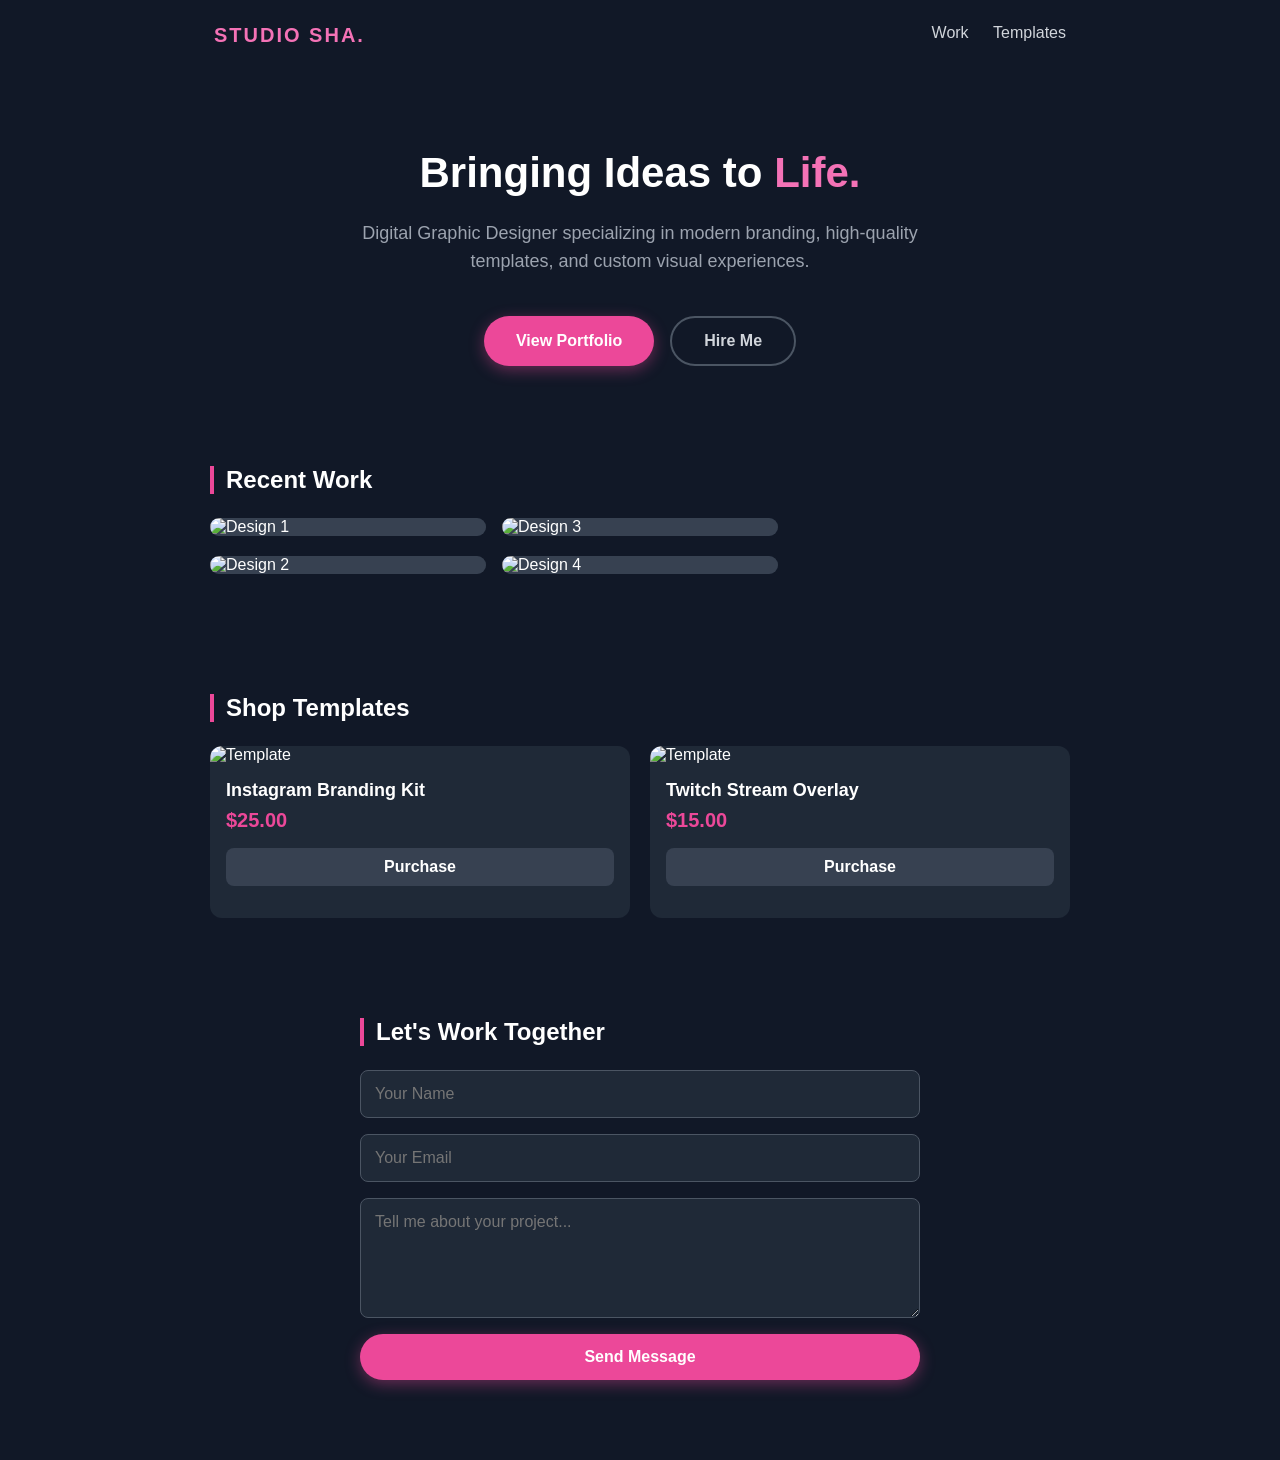
==== index.html @ a2595cbc "Refactor index.html for clarity and functionality Updated title and improved section comments for cl" ====
<!DOCTYPE html>
<html lang="en">
<head>
  <meta charset="UTF-8">
  <meta name="viewport" content="width=device-width, initial-scale=1.0">
  <title>Studio Sha | Portfolio & Templates</title>
  <style>
    /* ========================================== */
    /* BASE SETUP                                 */
    /* ========================================== */
    body {
      margin: 0;
      font-family: 'Segoe UI', Tahoma, Geneva, Verdana, sans-serif;
      background-color: #111827;
      color: white;
      display: flex;
      flex-direction: column;
      align-items: center;
      justify-content: center;
      min-height: 100vh;
    }

    /* ========================================== */
    /* NAVIGATION                                 */
    /* ========================================== */
    nav {
      position: absolute;
      top: 0;
      width: 100%;
      padding: 24px;
      display: flex;
      justify-content: space-between;
      box-sizing: border-box;
      max-width: 900px;
    }
    .logo {
      color: #f472b6;
      font-weight: bold;
      font-size: 20px;
      letter-spacing: 2px;
    }
    .links a {
      color: #d1d5db;
      text-decoration: none;
      margin-left: 20px;
      font-weight: 500;
      transition: color 0.3s ease;
    }
    .links a:hover {
      color: #f472b6;
    }

    /* ========================================== */
    /* HERO SECTION                               */
    /* ========================================== */
    .hero {
      text-align: center;
      max-width: 600px;
      padding: 20px;
      margin-top: 100px; /* Pushed down slightly for the navbar */
    }
    h1 {
      font-size: 42px;
      margin-bottom: 20px;
      line-height: 1.2;
    }
    .highlight {
      color: #f472b6;
    }
    p {
      color: #9ca3af;
      font-size: 18px;
      line-height: 1.6;
      margin-bottom: 40px;
    }

    /* Buttons */
    .buttons {
      display: flex;
      gap: 16px;
      justify-content: center;
      flex-wrap: wrap;
    }
    button {
      padding: 14px 32px;
      border-radius: 50px;
      font-weight: bold;
      cursor: pointer;
      border: none;
      font-size: 16px;
      transition: all 0.3s ease;
    }
    .btn-primary {
      background-color: #ec4899;
      color: white;
      box-shadow: 0 4px 15px rgba(236, 72, 153, 0.4);
    }
    .btn-primary:hover {
      background-color: #db2777;
    }
    .btn-secondary {
      background-color: transparent;
      border: 2px solid #4b5563;
      color: #d1d5db;
    }
    .btn-secondary:hover {
      border-color: #ec4899;
      color: white;
    }

    /* ========================================== */
    /* PORTFOLIO (PINTEREST GRID)                 */
    /* ========================================== */
    .portfolio-section, .shop-section {
      width: 100%;
      max-width: 900px;
      padding: 60px 20px 20px 20px;
      box-sizing: border-box;
    }
    
    .section-title {
      font-size: 24px;
      margin-bottom: 24px;
      border-left: 4px solid #ec4899;
      padding-left: 12px;
    }

    .masonry-grid {
      column-count: 2; /* 2 columns for phones */
      column-gap: 16px;
    }
    @media (min-width: 600px) {
      .masonry-grid { column-count: 3; }
    }

    .grid-item {
      display: inline-block;
      width: 100%;
      margin-bottom: 16px;
      border-radius: 12px;
      background-color: #1f2937;
      overflow: hidden;
      transition: transform 0.3s ease;
    }
    .grid-item:hover { transform: scale(1.03); }
    .grid-item img {
      width: 100%;
      display: block;
      background-color: #374151; 
    }

    /* ========================================== */
    /* SHOP TEMPLATES                             */
    /* ========================================== */
    .shop-grid {
      display: grid;
      grid-template-columns: 1fr; /* 1 column on phones */
      gap: 20px;
    }
    @media (min-width: 600px) {
      .shop-grid { grid-template-columns: repeat(2, 1fr); }
    }

    .shop-card {
      background-color: #1f2937;
      border-radius: 12px;
      overflow: hidden;
      padding-bottom: 16px;
    }
    .shop-card img {
      width: 100%;
      height: 200px;
      object-fit: cover;
    }
    .shop-details { padding: 16px; }
    .shop-title {
      font-weight: bold;
      font-size: 18px;
      margin-bottom: 8px;
    }
    .shop-price {
      color: #ec4899;
      font-weight: bold;
      font-size: 20px;
      margin-bottom: 16px;
    }
    .buy-btn {
      width: 100%;
      background-color: #374151;
      color: white;
      padding: 10px;
      border-radius: 8px;
      border: none;
      font-weight: bold;
      cursor: pointer;
      transition: background-color 0.3s;
    }
    .buy-btn:hover { background-color: #ec4899; }

    /* ========================================== */
    /* CONTACT FORM                               */
    /* ========================================== */
    .contact-section {
      width: 100%;
      max-width: 600px;
      padding: 60px 20px 80px 20px;
      box-sizing: border-box;
    }
    .contact-form {
      display: flex;
      flex-direction: column;
      gap: 16px;
    }
    .contact-form input, 
    .contact-form textarea {
      width: 100%;
      padding: 14px;
      border-radius: 8px;
      border: 1px solid #4b5563;
      background-color: #1f2937;
      color: white;
      font-size: 16px;
      box-sizing: border-box;
      font-family: inherit;
    }
    .contact-form input:focus, 
    .contact-form textarea:focus {
      outline: none;
      border-color: #ec4899;
    }
    .contact-form textarea {
      resize: vertical;
      min-height: 120px;
    }
  </style>
</head>
<body>

  <!-- ========================================== -->
  <!-- 🔵 NAVBAR: Edit Logo & Links Here 🔵       -->
  <!-- ========================================== -->
  <nav>
    <div class="logo">STUDIO SHA.</div>
    <div class="links">
      <a href="#portfolio">Work</a>
      <a href="#templates">Templates</a>
    </div>
  </nav>

  <!-- ========================================== -->
  <!-- 🔵 HERO SECTION: Edit Bio & Buttons Here 🔵-->
  <!-- ========================================== -->
  <div class="hero">
    <h1>Bringing Ideas to <span class="highlight">Life.</span></h1>
    <p>Digital Graphic Designer specializing in modern branding, high-quality templates, and custom visual experiences.</p>
    
    <div class="buttons">
      <!-- Added onclick events to scroll down smoothly -->
      <button class="btn-primary" onclick="document.getElementById('portfolio').scrollIntoView({behavior: 'smooth'})">View Portfolio</button>
      <button class="btn-secondary" onclick="document.getElementById('hire-me').scrollIntoView({behavior: 'smooth'})">Hire Me</button>
    </div>
  </div>

  <!-- ========================================== -->
  <!-- 🔵 PORTFOLIO SECTION: Add/Remove Images 🔵 -->
  <!-- ========================================== -->
  <div class="portfolio-section" id="portfolio">
    <h2 class="section-title">Recent Work</h2>
    <div class="masonry-grid">
      
      <div class="grid-item">
        <img src="https://via.placeholder.com/400x600/ec4899/ffffff?text=Design+1" alt="Design 1">
      </div>
      <div class="grid-item">
        <img src="https://via.placeholder.com/400x400/8b5cf6/ffffff?text=Design+2" alt="Design 2">
      </div>
      <div class="grid-item">
        <img src="https://via.placeholder.com/400x700/3b82f6/ffffff?text=Design+3" alt="Design 3">
      </div>
      <div class="grid-item">
        <img src="https://via.placeholder.com/400x500/10b981/ffffff?text=Design+4" alt="Design 4">
      </div>
      
    </div>
  </div>

  <!-- ========================================== -->
  <!-- 🔵 SHOP SECTION: Edit Prices & Titles Here 🔵-->
  <!-- ========================================== -->
  <div class="shop-section" id="templates">
    <h2 class="section-title">Shop Templates</h2>
    <div class="shop-grid">
      
      <div class="shop-card">
        <img src="https://via.placeholder.com/400x200/4b5563/ffffff?text=Social+Media+Kit" alt="Template">
        <div class="shop-details">
          <div class="shop-title">Instagram Branding Kit</div>
          <div class="shop-price">$25.00</div>
          <button class="buy-btn">Purchase</button>
        </div>
      </div>

      <div class="shop-card">
        <img src="https://via.placeholder.com/400x200/4b5563/ffffff?text=Twitch+Overlay" alt="Template">
        <div class="shop-details">
          <div class="shop-title">Twitch Stream Overlay</div>
          <div class="shop-price">$15.00</div>
          <button class="buy-btn">Purchase</button>
        </div>
      </div>

    </div>
  </div>

  <!-- ========================================== -->
  <!-- 🔵 CONTACT FORM: Web3Forms Setup Here 🔵   -->
  <!-- ========================================== -->
  <div class="contact-section" id="hire-me">
    <h2 class="section-title">Let's Work Together</h2>
    <form class="contact-form" action="https://api.web3forms.com/submit" method="POST">
      
      <!-- Replace YOUR_ACCESS_KEY_HERE with the key from Web3Forms -->
      <input type="hidden" name="access_key" value="YOUR_ACCESS_KEY_HERE">
      
      <input type="text" name="name" placeholder="Your Name" required>
      <input type="email" name="email" placeholder="Your Email" required>
      <textarea name="message" placeholder="Tell me about your project..." required></textarea>
      
      <button type="submit" class="btn-primary">Send Message</button>
    </form>
  </div>

</body>
</html>
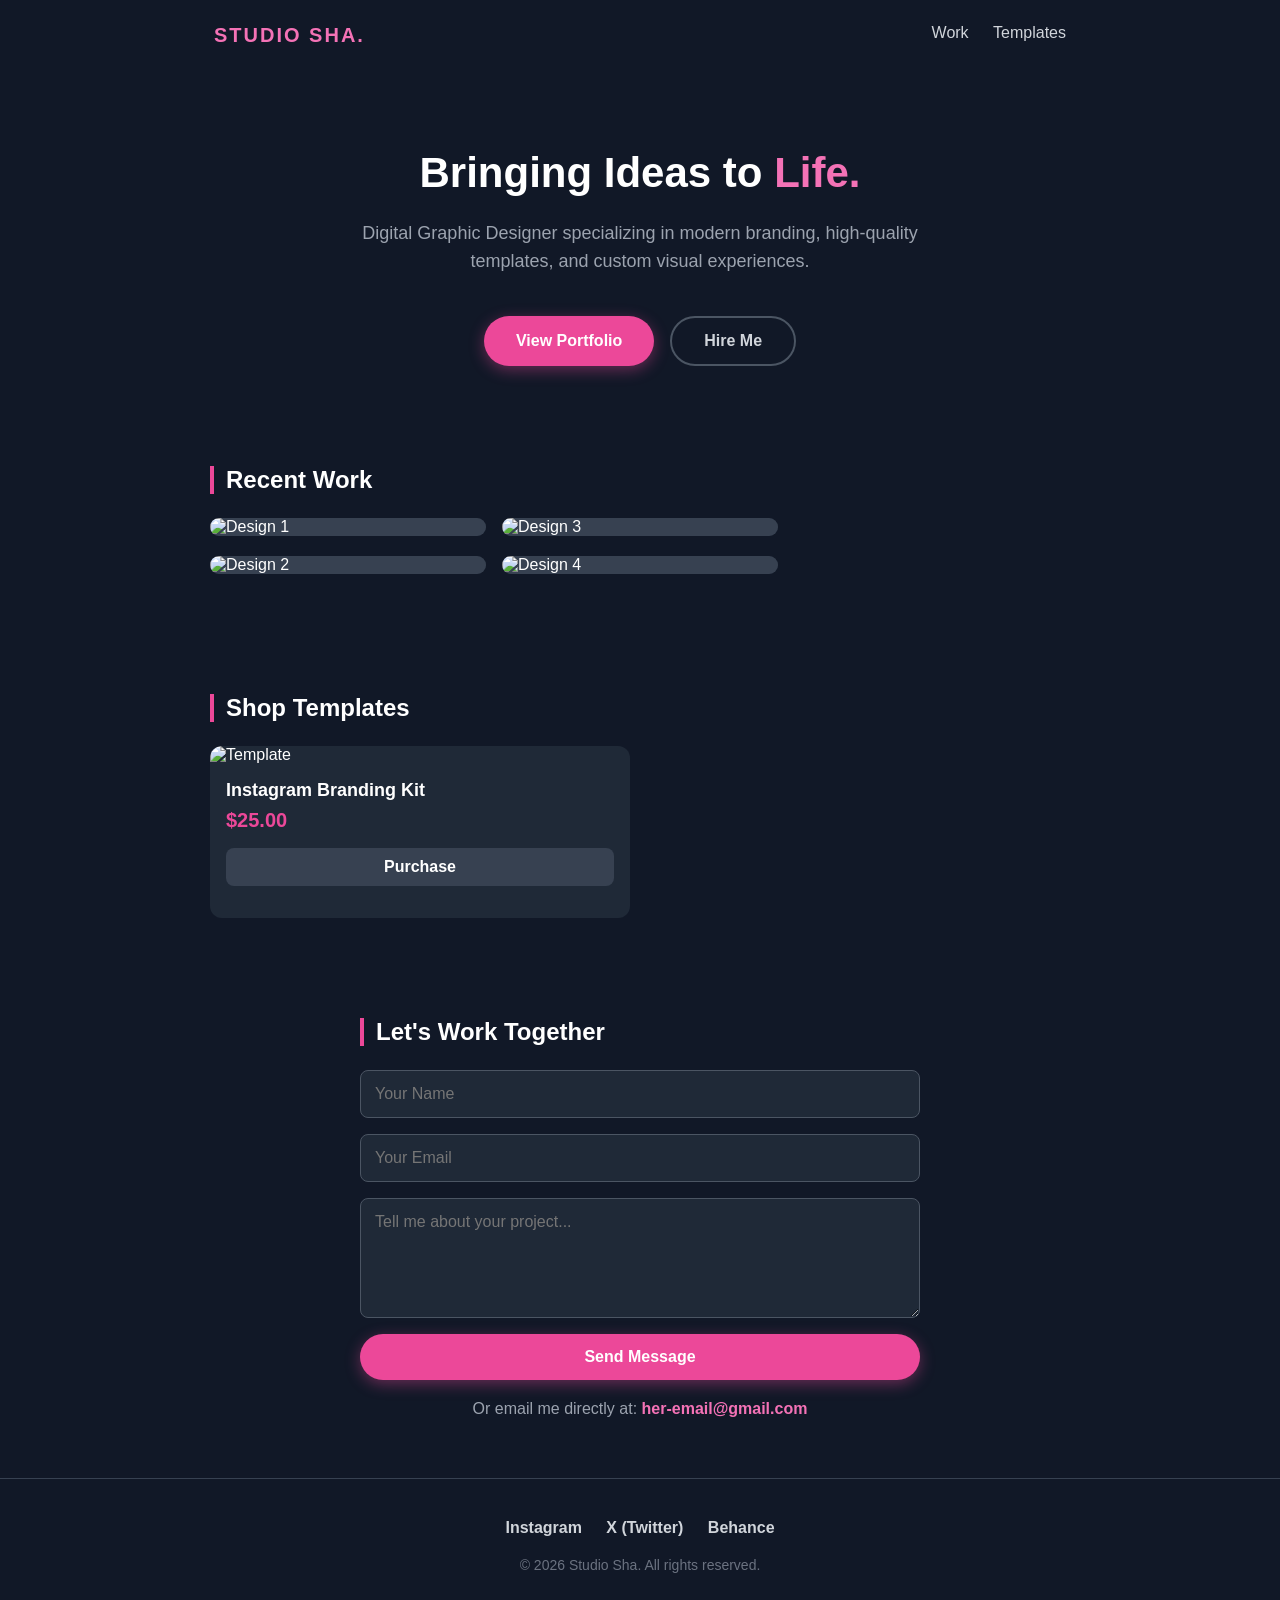
==== commit 87f1826d: "Update index.html" ====
--- a/index.html
+++ b/index.html
@@ -57,7 +57,7 @@
       text-align: center;
       max-width: 600px;
       padding: 20px;
-      margin-top: 100px; /* Pushed down slightly for the navbar */
+      margin-top: 100px; 
     }
     h1 {
       font-size: 42px;
@@ -73,8 +73,6 @@
       line-height: 1.6;
       margin-bottom: 40px;
     }
-
-    /* Buttons */
     .buttons {
       display: flex;
       gap: 16px;
@@ -117,22 +115,19 @@
       padding: 60px 20px 20px 20px;
       box-sizing: border-box;
     }
-    
     .section-title {
       font-size: 24px;
       margin-bottom: 24px;
       border-left: 4px solid #ec4899;
       padding-left: 12px;
     }
-
     .masonry-grid {
-      column-count: 2; /* 2 columns for phones */
+      column-count: 2; 
       column-gap: 16px;
     }
     @media (min-width: 600px) {
       .masonry-grid { column-count: 3; }
     }
-
     .grid-item {
       display: inline-block;
       width: 100%;
@@ -154,13 +149,12 @@
     /* ========================================== */
     .shop-grid {
       display: grid;
-      grid-template-columns: 1fr; /* 1 column on phones */
+      grid-template-columns: 1fr; 
       gap: 20px;
     }
     @media (min-width: 600px) {
       .shop-grid { grid-template-columns: repeat(2, 1fr); }
     }
-
     .shop-card {
       background-color: #1f2937;
       border-radius: 12px;
@@ -198,12 +192,12 @@
     .buy-btn:hover { background-color: #ec4899; }
 
     /* ========================================== */
-    /* CONTACT FORM                               */
+    /* CONTACT FORM & FOOTER                      */
     /* ========================================== */
     .contact-section {
       width: 100%;
       max-width: 600px;
-      padding: 60px 20px 80px 20px;
+      padding: 60px 20px 40px 20px;
       box-sizing: border-box;
     }
     .contact-form {
@@ -232,12 +226,46 @@
       resize: vertical;
       min-height: 120px;
     }
+    
+    .direct-email {
+      text-align: center;
+      margin-top: 20px;
+      color: #9ca3af;
+    }
+    .direct-email a {
+      color: #f472b6;
+      text-decoration: none;
+      font-weight: bold;
+    }
+
+    footer {
+      width: 100%;
+      padding: 40px 20px;
+      text-align: center;
+      border-top: 1px solid #374151;
+      margin-top: 20px;
+    }
+    .social-links a {
+      color: #d1d5db;
+      text-decoration: none;
+      margin: 0 10px;
+      font-weight: bold;
+      transition: color 0.3s;
+    }
+    .social-links a:hover {
+      color: #f472b6;
+    }
+    .copyright {
+      margin-top: 20px;
+      color: #6b7280;
+      font-size: 14px;
+    }
   </style>
 </head>
 <body>
 
   <!-- ========================================== -->
-  <!-- 🔵 NAVBAR: Edit Logo & Links Here 🔵       -->
+  <!-- 🔵 NAVBAR 🔵                               -->
   <!-- ========================================== -->
   <nav>
     <div class="logo">STUDIO SHA.</div>
@@ -248,49 +276,37 @@
   </nav>
 
   <!-- ========================================== -->
-  <!-- 🔵 HERO SECTION: Edit Bio & Buttons Here 🔵-->
+  <!-- 🔵 HERO SECTION 🔵                         -->
   <!-- ========================================== -->
   <div class="hero">
     <h1>Bringing Ideas to <span class="highlight">Life.</span></h1>
     <p>Digital Graphic Designer specializing in modern branding, high-quality templates, and custom visual experiences.</p>
-    
     <div class="buttons">
-      <!-- Added onclick events to scroll down smoothly -->
       <button class="btn-primary" onclick="document.getElementById('portfolio').scrollIntoView({behavior: 'smooth'})">View Portfolio</button>
       <button class="btn-secondary" onclick="document.getElementById('hire-me').scrollIntoView({behavior: 'smooth'})">Hire Me</button>
     </div>
   </div>
 
   <!-- ========================================== -->
-  <!-- 🔵 PORTFOLIO SECTION: Add/Remove Images 🔵 -->
-  <!-- ========================================== -->
+  <!-- 🔵 PORTFOLIO SECTION 🔵                    -->
+  <!-- ========================================== -->
+  <!-- To use real images: Upload 'image1.jpg' to GitHub, then change src below to 'image1.jpg' -->
   <div class="portfolio-section" id="portfolio">
     <h2 class="section-title">Recent Work</h2>
     <div class="masonry-grid">
-      
-      <div class="grid-item">
-        <img src="https://via.placeholder.com/400x600/ec4899/ffffff?text=Design+1" alt="Design 1">
-      </div>
-      <div class="grid-item">
-        <img src="https://via.placeholder.com/400x400/8b5cf6/ffffff?text=Design+2" alt="Design 2">
-      </div>
-      <div class="grid-item">
-        <img src="https://via.placeholder.com/400x700/3b82f6/ffffff?text=Design+3" alt="Design 3">
-      </div>
-      <div class="grid-item">
-        <img src="https://via.placeholder.com/400x500/10b981/ffffff?text=Design+4" alt="Design 4">
-      </div>
-      
+      <div class="grid-item"><img src="https://via.placeholder.com/400x600/ec4899/ffffff?text=Design+1" alt="Design 1"></div>
+      <div class="grid-item"><img src="https://via.placeholder.com/400x400/8b5cf6/ffffff?text=Design+2" alt="Design 2"></div>
+      <div class="grid-item"><img src="https://via.placeholder.com/400x700/3b82f6/ffffff?text=Design+3" alt="Design 3"></div>
+      <div class="grid-item"><img src="https://via.placeholder.com/400x500/10b981/ffffff?text=Design+4" alt="Design 4"></div>
     </div>
   </div>
 
   <!-- ========================================== -->
-  <!-- 🔵 SHOP SECTION: Edit Prices & Titles Here 🔵-->
+  <!-- 🔵 SHOP SECTION 🔵                         -->
   <!-- ========================================== -->
   <div class="shop-section" id="templates">
     <h2 class="section-title">Shop Templates</h2>
     <div class="shop-grid">
-      
       <div class="shop-card">
         <img src="https://via.placeholder.com/400x200/4b5563/ffffff?text=Social+Media+Kit" alt="Template">
         <div class="shop-details">
@@ -299,36 +315,49 @@
           <button class="buy-btn">Purchase</button>
         </div>
       </div>
-
-      <div class="shop-card">
-        <img src="https://via.placeholder.com/400x200/4b5563/ffffff?text=Twitch+Overlay" alt="Template">
-        <div class="shop-details">
-          <div class="shop-title">Twitch Stream Overlay</div>
-          <div class="shop-price">$15.00</div>
-          <button class="buy-btn">Purchase</button>
-        </div>
-      </div>
-
     </div>
   </div>
 
   <!-- ========================================== -->
-  <!-- 🔵 CONTACT FORM: Web3Forms Setup Here 🔵   -->
+  <!-- 🔵 CONTACT FORM 🔵                         -->
   <!-- ========================================== -->
   <div class="contact-section" id="hire-me">
     <h2 class="section-title">Let's Work Together</h2>
     <form class="contact-form" action="https://api.web3forms.com/submit" method="POST">
       
-      <!-- Replace YOUR_ACCESS_KEY_HERE with the key from Web3Forms -->
+      <!-- LATER: Paste your Web3Forms key inside the quotes for value="" -->
       <input type="hidden" name="access_key" value="YOUR_ACCESS_KEY_HERE">
       
       <input type="text" name="name" placeholder="Your Name" required>
       <input type="email" name="email" placeholder="Your Email" required>
       <textarea name="message" placeholder="Tell me about your project..." required></textarea>
-      
       <button type="submit" class="btn-primary">Send Message</button>
     </form>
+
+    <!-- LATER: Paste her actual email address where it says her-email@gmail.com -->
+    <div class="direct-email">
+      Or email me directly at: <a href="mailto:her-email@gmail.com">her-email@gmail.com</a>
+    </div>
   </div>
+
+  <!-- ========================================== -->
+  <!-- 🔵 FOOTER (SOCIAL LINKS) 🔵                -->
+  <!-- ========================================== -->
+  <footer>
+    <div class="social-links">
+      <!-- LATER: Paste the Instagram link inside the href="" quotes -->
+      <a href="PUT_INSTAGRAM_LINK_HERE" target="_blank">Instagram</a>
+      
+      <!-- LATER: Paste the X/Twitter link inside the href="" quotes -->
+      <a href="PUT_X_LINK_HERE" target="_blank">X (Twitter)</a>
+      
+      <!-- LATER: Paste the Behance link inside the href="" quotes -->
+      <a href="PUT_BEHANCE_LINK_HERE" target="_blank">Behance</a>
+    </div>
+    <div class="copyright">
+      &copy; 2026 Studio Sha. All rights reserved.
+    </div>
+  </footer>
 
 </body>
 </html>
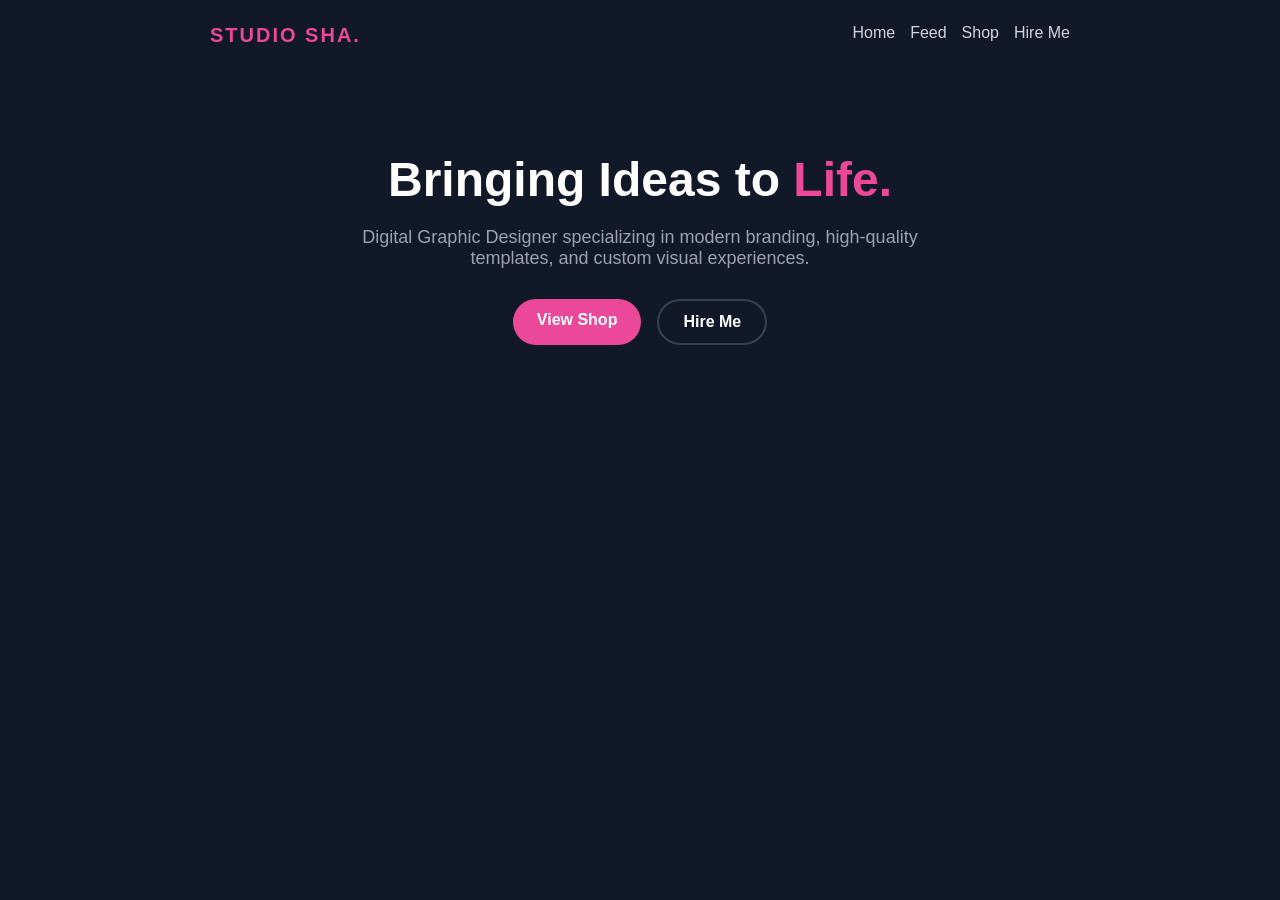
==== commit f3950593: "Refactor index.html for navigation and hero section Updated title and added smart navigation script." ====
--- a/index.html
+++ b/index.html
@@ -3,361 +3,75 @@
 <head>
   <meta charset="UTF-8">
   <meta name="viewport" content="width=device-width, initial-scale=1.0">
-  <title>Studio Sha | Portfolio & Templates</title>
+  <title>Studio Sha | Home</title>
+  <!-- Link to our global styling engine -->
+  <link rel="stylesheet" href="style.css">
   <style>
-    /* ========================================== */
-    /* BASE SETUP                                 */
-    /* ========================================== */
-    body {
-      margin: 0;
-      font-family: 'Segoe UI', Tahoma, Geneva, Verdana, sans-serif;
-      background-color: #111827;
-      color: white;
-      display: flex;
-      flex-direction: column;
-      align-items: center;
-      justify-content: center;
-      min-height: 100vh;
-    }
-
-    /* ========================================== */
-    /* NAVIGATION                                 */
-    /* ========================================== */
-    nav {
-      position: absolute;
-      top: 0;
-      width: 100%;
-      padding: 24px;
-      display: flex;
-      justify-content: space-between;
-      box-sizing: border-box;
-      max-width: 900px;
-    }
-    .logo {
-      color: #f472b6;
-      font-weight: bold;
-      font-size: 20px;
-      letter-spacing: 2px;
-    }
-    .links a {
-      color: #d1d5db;
-      text-decoration: none;
-      margin-left: 20px;
-      font-weight: 500;
-      transition: color 0.3s ease;
-    }
-    .links a:hover {
-      color: #f472b6;
-    }
-
-    /* ========================================== */
-    /* HERO SECTION                               */
-    /* ========================================== */
+    /* Hero-specific styles that don't belong in global */
     .hero {
       text-align: center;
-      max-width: 600px;
-      padding: 20px;
-      margin-top: 100px; 
+      margin-top: 60px;
+      margin-bottom: 60px;
     }
-    h1 {
-      font-size: 42px;
-      margin-bottom: 20px;
+    .hero h1 {
+      font-size: 48px;
+      margin-bottom: 16px;
       line-height: 1.2;
     }
     .highlight {
-      color: #f472b6;
+      color: var(--primary-color);
     }
-    p {
-      color: #9ca3af;
+    .hero p {
+      color: var(--text-muted);
       font-size: 18px;
-      line-height: 1.6;
-      margin-bottom: 40px;
+      margin-bottom: 30px;
+      max-width: 600px;
+      margin-left: auto;
+      margin-right: auto;
     }
-    .buttons {
+    .hero-actions {
       display: flex;
       gap: 16px;
       justify-content: center;
-      flex-wrap: wrap;
     }
-    button {
-      padding: 14px 32px;
+    .btn-outline {
+      background-color: transparent;
+      border: 2px solid var(--border-color);
+      color: var(--text-main);
+      padding: 12px 24px;
       border-radius: 50px;
       font-weight: bold;
-      cursor: pointer;
-      border: none;
-      font-size: 16px;
-      transition: all 0.3s ease;
+      text-decoration: none;
+      transition: 0.3s;
     }
-    .btn-primary {
-      background-color: #ec4899;
-      color: white;
-      box-shadow: 0 4px 15px rgba(236, 72, 153, 0.4);
-    }
-    .btn-primary:hover {
-      background-color: #db2777;
-    }
-    .btn-secondary {
-      background-color: transparent;
-      border: 2px solid #4b5563;
-      color: #d1d5db;
-    }
-    .btn-secondary:hover {
-      border-color: #ec4899;
-      color: white;
-    }
-
-    /* ========================================== */
-    /* PORTFOLIO (PINTEREST GRID)                 */
-    /* ========================================== */
-    .portfolio-section, .shop-section {
-      width: 100%;
-      max-width: 900px;
-      padding: 60px 20px 20px 20px;
-      box-sizing: border-box;
-    }
-    .section-title {
-      font-size: 24px;
-      margin-bottom: 24px;
-      border-left: 4px solid #ec4899;
-      padding-left: 12px;
-    }
-    .masonry-grid {
-      column-count: 2; 
-      column-gap: 16px;
-    }
-    @media (min-width: 600px) {
-      .masonry-grid { column-count: 3; }
-    }
-    .grid-item {
-      display: inline-block;
-      width: 100%;
-      margin-bottom: 16px;
-      border-radius: 12px;
-      background-color: #1f2937;
-      overflow: hidden;
-      transition: transform 0.3s ease;
-    }
-    .grid-item:hover { transform: scale(1.03); }
-    .grid-item img {
-      width: 100%;
-      display: block;
-      background-color: #374151; 
-    }
-
-    /* ========================================== */
-    /* SHOP TEMPLATES                             */
-    /* ========================================== */
-    .shop-grid {
-      display: grid;
-      grid-template-columns: 1fr; 
-      gap: 20px;
-    }
-    @media (min-width: 600px) {
-      .shop-grid { grid-template-columns: repeat(2, 1fr); }
-    }
-    .shop-card {
-      background-color: #1f2937;
-      border-radius: 12px;
-      overflow: hidden;
-      padding-bottom: 16px;
-    }
-    .shop-card img {
-      width: 100%;
-      height: 200px;
-      object-fit: cover;
-    }
-    .shop-details { padding: 16px; }
-    .shop-title {
-      font-weight: bold;
-      font-size: 18px;
-      margin-bottom: 8px;
-    }
-    .shop-price {
-      color: #ec4899;
-      font-weight: bold;
-      font-size: 20px;
-      margin-bottom: 16px;
-    }
-    .buy-btn {
-      width: 100%;
-      background-color: #374151;
-      color: white;
-      padding: 10px;
-      border-radius: 8px;
-      border: none;
-      font-weight: bold;
-      cursor: pointer;
-      transition: background-color 0.3s;
-    }
-    .buy-btn:hover { background-color: #ec4899; }
-
-    /* ========================================== */
-    /* CONTACT FORM & FOOTER                      */
-    /* ========================================== */
-    .contact-section {
-      width: 100%;
-      max-width: 600px;
-      padding: 60px 20px 40px 20px;
-      box-sizing: border-box;
-    }
-    .contact-form {
-      display: flex;
-      flex-direction: column;
-      gap: 16px;
-    }
-    .contact-form input, 
-    .contact-form textarea {
-      width: 100%;
-      padding: 14px;
-      border-radius: 8px;
-      border: 1px solid #4b5563;
-      background-color: #1f2937;
-      color: white;
-      font-size: 16px;
-      box-sizing: border-box;
-      font-family: inherit;
-    }
-    .contact-form input:focus, 
-    .contact-form textarea:focus {
-      outline: none;
-      border-color: #ec4899;
-    }
-    .contact-form textarea {
-      resize: vertical;
-      min-height: 120px;
-    }
-    
-    .direct-email {
-      text-align: center;
-      margin-top: 20px;
-      color: #9ca3af;
-    }
-    .direct-email a {
-      color: #f472b6;
-      text-decoration: none;
-      font-weight: bold;
-    }
-
-    footer {
-      width: 100%;
-      padding: 40px 20px;
-      text-align: center;
-      border-top: 1px solid #374151;
-      margin-top: 20px;
-    }
-    .social-links a {
-      color: #d1d5db;
-      text-decoration: none;
-      margin: 0 10px;
-      font-weight: bold;
-      transition: color 0.3s;
-    }
-    .social-links a:hover {
-      color: #f472b6;
-    }
-    .copyright {
-      margin-top: 20px;
-      color: #6b7280;
-      font-size: 14px;
+    .btn-outline:hover {
+      border-color: var(--primary-color);
+      color: var(--text-main);
     }
   </style>
 </head>
 <body>
 
-  <!-- ========================================== -->
-  <!-- 🔵 NAVBAR 🔵                               -->
-  <!-- ========================================== -->
-  <nav>
-    <div class="logo">STUDIO SHA.</div>
-    <div class="links">
-      <a href="#portfolio">Work</a>
-      <a href="#templates">Templates</a>
+  <!-- The Smart Nav engine will inject the menu right here -->
+  <div id="nav-container" style="width: 100%;"></div>
+
+  <div class="container">
+    
+    <!-- Hero Section -->
+    <div class="hero">
+      <h1>Bringing Ideas to <span class="highlight">Life.</span></h1>
+      <p>Digital Graphic Designer specializing in modern branding, high-quality templates, and custom visual experiences.</p>
+      
+      <div class="hero-actions">
+        <!-- These buttons now route to the other pages -->
+        <a href="shop.html" class="btn-primary" style="text-decoration: none;">View Shop</a>
+        <a href="hire.html" class="btn-outline">Hire Me</a>
+      </div>
     </div>
-  </nav>
 
-  <!-- ========================================== -->
-  <!-- 🔵 HERO SECTION 🔵                         -->
-  <!-- ========================================== -->
-  <div class="hero">
-    <h1>Bringing Ideas to <span class="highlight">Life.</span></h1>
-    <p>Digital Graphic Designer specializing in modern branding, high-quality templates, and custom visual experiences.</p>
-    <div class="buttons">
-      <button class="btn-primary" onclick="document.getElementById('portfolio').scrollIntoView({behavior: 'smooth'})">View Portfolio</button>
-      <button class="btn-secondary" onclick="document.getElementById('hire-me').scrollIntoView({behavior: 'smooth'})">Hire Me</button>
-    </div>
   </div>
 
-  <!-- ========================================== -->
-  <!-- 🔵 PORTFOLIO SECTION 🔵                    -->
-  <!-- ========================================== -->
-  <!-- To use real images: Upload 'image1.jpg' to GitHub, then change src below to 'image1.jpg' -->
-  <div class="portfolio-section" id="portfolio">
-    <h2 class="section-title">Recent Work</h2>
-    <div class="masonry-grid">
-      <div class="grid-item"><img src="https://via.placeholder.com/400x600/ec4899/ffffff?text=Design+1" alt="Design 1"></div>
-      <div class="grid-item"><img src="https://via.placeholder.com/400x400/8b5cf6/ffffff?text=Design+2" alt="Design 2"></div>
-      <div class="grid-item"><img src="https://via.placeholder.com/400x700/3b82f6/ffffff?text=Design+3" alt="Design 3"></div>
-      <div class="grid-item"><img src="https://via.placeholder.com/400x500/10b981/ffffff?text=Design+4" alt="Design 4"></div>
-    </div>
-  </div>
-
-  <!-- ========================================== -->
-  <!-- 🔵 SHOP SECTION 🔵                         -->
-  <!-- ========================================== -->
-  <div class="shop-section" id="templates">
-    <h2 class="section-title">Shop Templates</h2>
-    <div class="shop-grid">
-      <div class="shop-card">
-        <img src="https://via.placeholder.com/400x200/4b5563/ffffff?text=Social+Media+Kit" alt="Template">
-        <div class="shop-details">
-          <div class="shop-title">Instagram Branding Kit</div>
-          <div class="shop-price">$25.00</div>
-          <button class="buy-btn">Purchase</button>
-        </div>
-      </div>
-    </div>
-  </div>
-
-  <!-- ========================================== -->
-  <!-- 🔵 CONTACT FORM 🔵                         -->
-  <!-- ========================================== -->
-  <div class="contact-section" id="hire-me">
-    <h2 class="section-title">Let's Work Together</h2>
-    <form class="contact-form" action="https://api.web3forms.com/submit" method="POST">
-      
-      <!-- LATER: Paste your Web3Forms key inside the quotes for value="" -->
-      <input type="hidden" name="access_key" value="YOUR_ACCESS_KEY_HERE">
-      
-      <input type="text" name="name" placeholder="Your Name" required>
-      <input type="email" name="email" placeholder="Your Email" required>
-      <textarea name="message" placeholder="Tell me about your project..." required></textarea>
-      <button type="submit" class="btn-primary">Send Message</button>
-    </form>
-
-    <!-- LATER: Paste her actual email address where it says her-email@gmail.com -->
-    <div class="direct-email">
-      Or email me directly at: <a href="mailto:her-email@gmail.com">her-email@gmail.com</a>
-    </div>
-  </div>
-
-  <!-- ========================================== -->
-  <!-- 🔵 FOOTER (SOCIAL LINKS) 🔵                -->
-  <!-- ========================================== -->
-  <footer>
-    <div class="social-links">
-      <!-- LATER: Paste the Instagram link inside the href="" quotes -->
-      <a href="PUT_INSTAGRAM_LINK_HERE" target="_blank">Instagram</a>
-      
-      <!-- LATER: Paste the X/Twitter link inside the href="" quotes -->
-      <a href="PUT_X_LINK_HERE" target="_blank">X (Twitter)</a>
-      
-      <!-- LATER: Paste the Behance link inside the href="" quotes -->
-      <a href="PUT_BEHANCE_LINK_HERE" target="_blank">Behance</a>
-    </div>
-    <div class="copyright">
-      &copy; 2026 Studio Sha. All rights reserved.
-    </div>
-  </footer>
-
+  <!-- Link to our smart navigation script -->
+  <script src="nav.js"></script>
 </body>
 </html>
--- a/style.css
+++ b/style.css
@@ -0,0 +1,56 @@
+/* ========================================== */
+/* SMART GLOBALS                              */
+/* ========================================== */
+:root {
+  --bg-color: #111827;
+  --text-main: #ffffff;
+  --text-muted: #9ca3af;
+  --primary-color: #ec4899;      /* Sha's Pink */
+  --primary-hover: #db2777;
+  --card-bg: #1f2937;
+  --border-color: #374151;
+}
+
+body {
+  margin: 0;
+  font-family: 'Segoe UI', Tahoma, Geneva, Verdana, sans-serif;
+  background-color: var(--bg-color);
+  color: var(--text-main);
+  display: flex;
+  flex-direction: column;
+  align-items: center;
+  min-height: 100vh;
+}
+
+/* Global Container */
+.container {
+  width: 100%;
+  max-width: 900px;
+  padding: 20px;
+  box-sizing: border-box;
+}
+
+/* Shared Titles */
+.page-title {
+  font-size: 32px;
+  font-weight: bold;
+  margin-top: 40px;
+  margin-bottom: 20px;
+  border-left: 4px solid var(--primary-color);
+  padding-left: 12px;
+}
+
+/* Shared Buttons */
+.btn-primary {
+  background-color: var(--primary-color);
+  color: white;
+  padding: 12px 24px;
+  border-radius: 50px;
+  font-weight: bold;
+  border: none;
+  cursor: pointer;
+  transition: 0.3s;
+}
+.btn-primary:hover {
+  background-color: var(--primary-hover);
+}
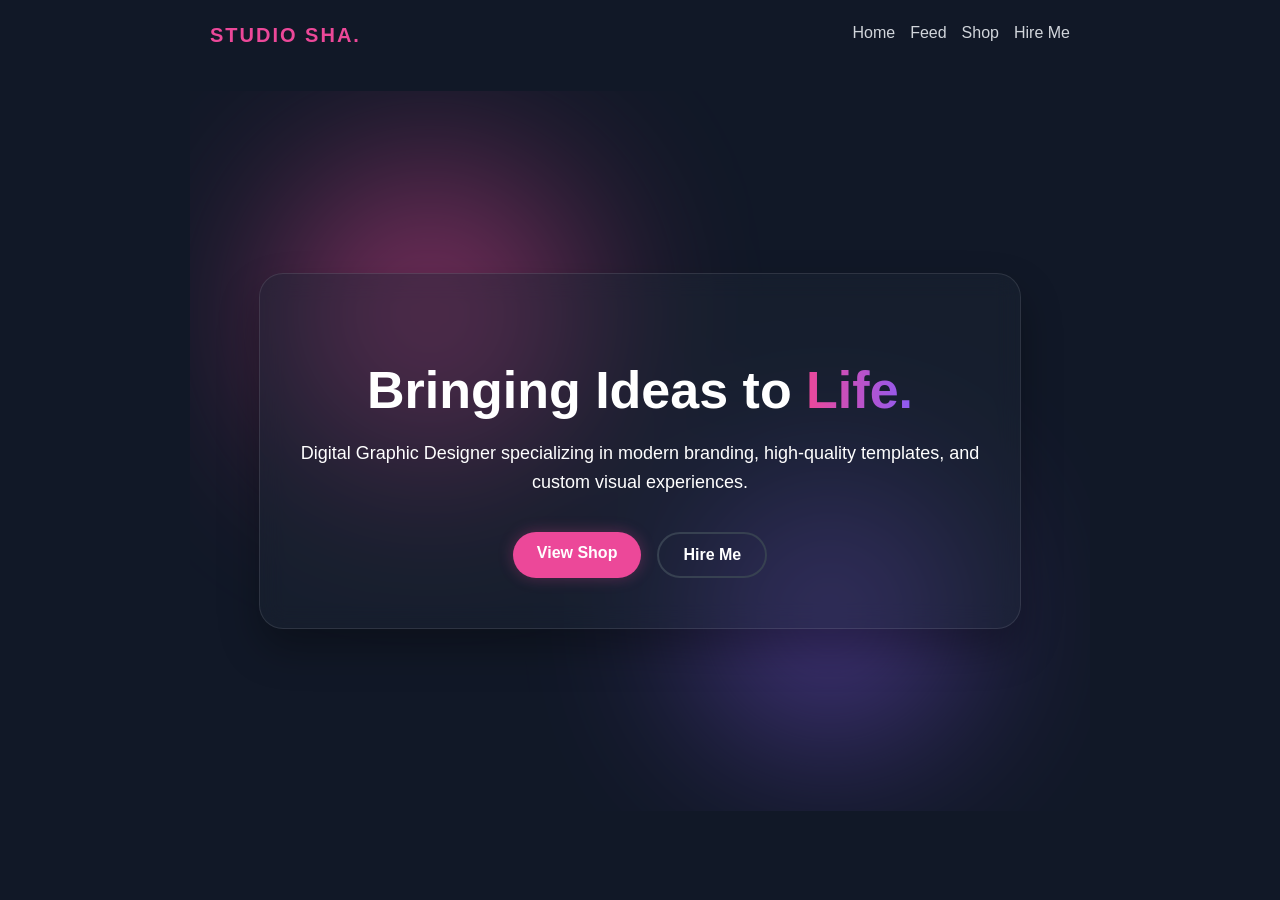
==== commit b84b9932: "Enhance hero section with animations and styles" ====
--- a/index.html
+++ b/index.html
@@ -4,36 +4,128 @@
   <meta charset="UTF-8">
   <meta name="viewport" content="width=device-width, initial-scale=1.0">
   <title>Studio Sha | Home</title>
-  <!-- Link to our global styling engine -->
   <link rel="stylesheet" href="style.css">
   <style>
-    /* Hero-specific styles that don't belong in global */
+    /* ========================================== */
+    /* ANIMATIONS                                 */
+    /* ========================================== */
+    @keyframes fadeInUp {
+      from { opacity: 0; transform: translateY(30px); }
+      to { opacity: 1; transform: translateY(0); }
+    }
+    @keyframes gradientShift {
+      0% { background-position: 0% 50%; }
+      50% { background-position: 100% 50%; }
+      100% { background-position: 0% 50%; }
+    }
+    @keyframes float {
+      0% { transform: translateY(0px) scale(1); }
+      33% { transform: translateY(-30px) scale(1.05); }
+      66% { transform: translateY(20px) scale(0.95); }
+      100% { transform: translateY(0px) scale(1); }
+    }
+
+    /* ========================================== */
+    /* HERO LAYOUT & BACKGROUND                   */
+    /* ========================================== */
+    .hero-wrapper {
+      position: relative;
+      width: 100%;
+      min-height: 80vh;
+      display: flex;
+      align-items: center;
+      justify-content: center;
+      overflow: hidden; /* Keeps the glowing blobs inside */
+      margin-top: 20px;
+    }
+
+    /* Floating Ambient Blobs */
+    .blob {
+      position: absolute;
+      filter: blur(90px);
+      z-index: -1;
+      opacity: 0.5;
+      animation: float 12s infinite ease-in-out;
+    }
+    .blob-1 {
+      width: 300px;
+      height: 300px;
+      background: var(--primary-color);
+      top: 10%;
+      left: 10%;
+      border-radius: 50%;
+    }
+    .blob-2 {
+      width: 250px;
+      height: 250px;
+      background: #8b5cf6; /* Accent Purple */
+      bottom: 10%;
+      right: 15%;
+      border-radius: 50%;
+      animation-delay: -6s; /* Makes them float out of sync */
+    }
+
+    /* ========================================== */
+    /* GLASSMORPHISM CARD                         */
+    /* ========================================== */
     .hero {
       text-align: center;
-      margin-top: 60px;
-      margin-bottom: 60px;
+      max-width: 700px;
+      padding: 50px 30px;
+      z-index: 1;
+      
+      /* Frosted Glass Effect */
+      background: rgba(31, 41, 55, 0.4);
+      backdrop-filter: blur(12px);
+      -webkit-backdrop-filter: blur(12px);
+      border: 1px solid rgba(255, 255, 255, 0.1);
+      border-radius: 24px;
+      box-shadow: 0 20px 40px rgba(0,0,0,0.3);
+      
+      /* Initial state before animation */
+      opacity: 0;
+      animation: fadeInUp 0.8s ease-out forwards;
     }
+
     .hero h1 {
-      font-size: 48px;
+      font-size: 52px;
       margin-bottom: 16px;
       line-height: 1.2;
+      opacity: 0;
+      animation: fadeInUp 0.8s ease-out 0.2s forwards;
     }
-    .highlight {
-      color: var(--primary-color);
+
+    /* Shifting Text Gradient */
+    .highlight-animated {
+      background: linear-gradient(270deg, var(--primary-color), #8b5cf6, var(--primary-color));
+      background-size: 200% 200%;
+      -webkit-background-clip: text;
+      -webkit-text-fill-color: transparent;
+      animation: gradientShift 4s ease infinite;
+      font-weight: 800;
     }
+
     .hero p {
-      color: var(--text-muted);
+      color: var(--text-main);
       font-size: 18px;
-      margin-bottom: 30px;
-      max-width: 600px;
-      margin-left: auto;
-      margin-right: auto;
+      margin-bottom: 35px;
+      line-height: 1.6;
+      opacity: 0;
+      animation: fadeInUp 0.8s ease-out 0.4s forwards;
     }
+
+    /* ========================================== */
+    /* ENHANCED BUTTONS                           */
+    /* ========================================== */
     .hero-actions {
       display: flex;
       gap: 16px;
       justify-content: center;
+      flex-wrap: wrap;
+      opacity: 0;
+      animation: fadeInUp 0.8s ease-out 0.6s forwards;
     }
+    
     .btn-outline {
       background-color: transparent;
       border: 2px solid var(--border-color);
@@ -42,36 +134,49 @@
       border-radius: 50px;
       font-weight: bold;
       text-decoration: none;
-      transition: 0.3s;
+      transition: all 0.3s ease;
+    }
+
+    /* Hover Lift Effects */
+    .btn-primary {
+      box-shadow: 0 0 15px rgba(236, 72, 153, 0.3);
+      text-decoration: none;
+    }
+    .btn-primary:hover {
+      transform: translateY(-3px);
+      box-shadow: 0 5px 25px rgba(236, 72, 153, 0.6);
     }
     .btn-outline:hover {
+      transform: translateY(-3px);
       border-color: var(--primary-color);
-      color: var(--text-main);
+      background-color: rgba(255, 255, 255, 0.05);
     }
   </style>
 </head>
 <body>
 
-  <!-- The Smart Nav engine will inject the menu right here -->
-  <div id="nav-container" style="width: 100%;"></div>
+  <!-- Smart Nav Injection -->
+  <div id="nav-container" style="width: 100%; position: relative; z-index: 10;"></div>
 
-  <div class="container">
+  <div class="container hero-wrapper">
     
-    <!-- Hero Section -->
+    <!-- Animated Ambient Blobs -->
+    <div class="blob blob-1"></div>
+    <div class="blob blob-2"></div>
+    
+    <!-- Hero Content -->
     <div class="hero">
-      <h1>Bringing Ideas to <span class="highlight">Life.</span></h1>
+      <h1>Bringing Ideas to <span class="highlight-animated">Life.</span></h1>
       <p>Digital Graphic Designer specializing in modern branding, high-quality templates, and custom visual experiences.</p>
       
       <div class="hero-actions">
-        <!-- These buttons now route to the other pages -->
-        <a href="shop.html" class="btn-primary" style="text-decoration: none;">View Shop</a>
+        <a href="shop.html" class="btn-primary">View Shop</a>
         <a href="hire.html" class="btn-outline">Hire Me</a>
       </div>
     </div>
 
   </div>
 
-  <!-- Link to our smart navigation script -->
   <script src="nav.js"></script>
 </body>
 </html>
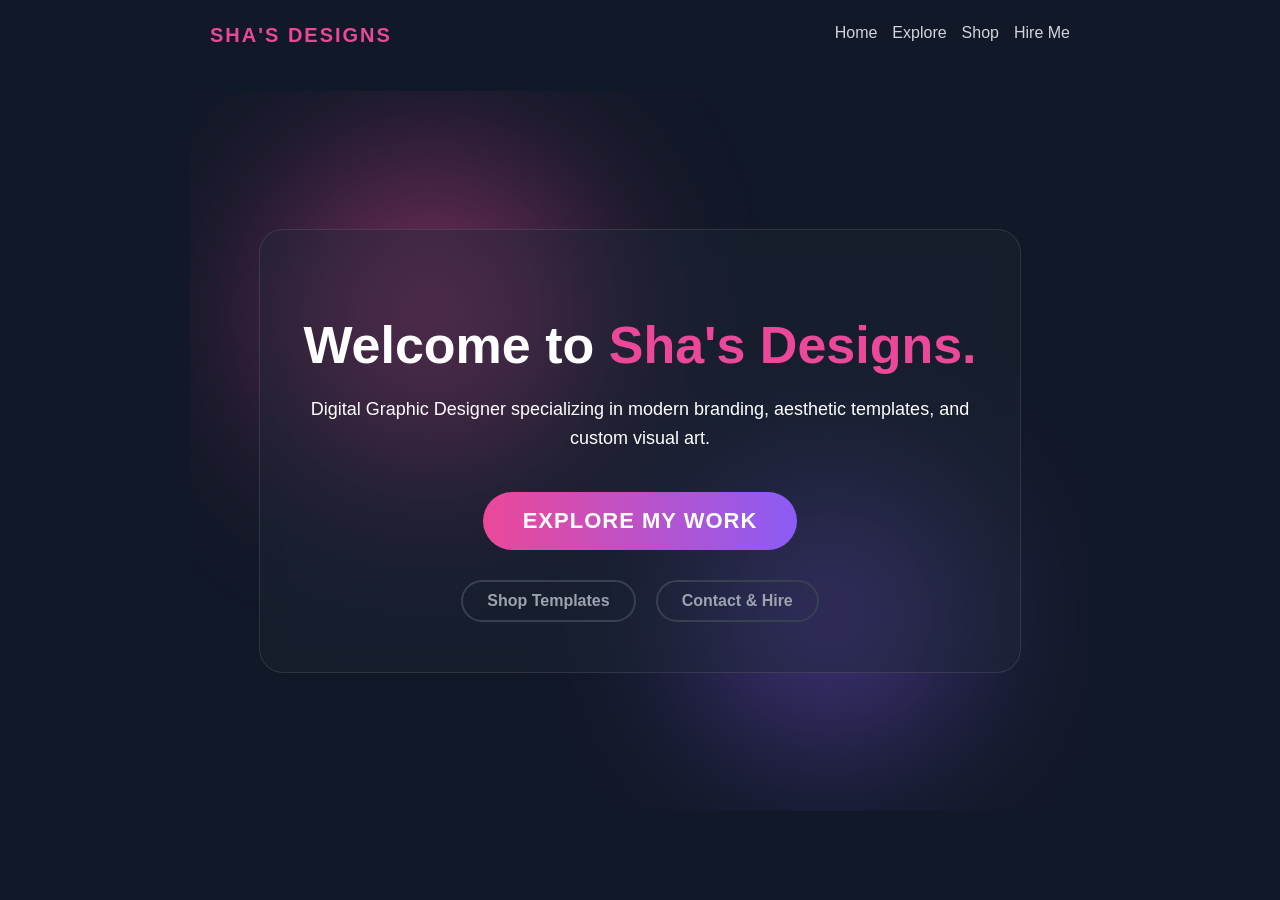
==== commit 4f7a94a6: "Update index.html" ====
--- a/index.html
+++ b/index.html
@@ -3,20 +3,17 @@
 <head>
   <meta charset="UTF-8">
   <meta name="viewport" content="width=device-width, initial-scale=1.0">
-  <title>Studio Sha | Home</title>
+  <title>Sha's Designs | Home</title>
   <link rel="stylesheet" href="style.css">
   <style>
-    /* ========================================== */
-    /* ANIMATIONS                                 */
-    /* ========================================== */
     @keyframes fadeInUp {
       from { opacity: 0; transform: translateY(30px); }
       to { opacity: 1; transform: translateY(0); }
     }
-    @keyframes gradientShift {
-      0% { background-position: 0% 50%; }
-      50% { background-position: 100% 50%; }
-      100% { background-position: 0% 50%; }
+    @keyframes gradientPulse {
+      0% { box-shadow: 0 0 15px rgba(236, 72, 153, 0.4); }
+      50% { box-shadow: 0 0 35px rgba(236, 72, 153, 0.8); }
+      100% { box-shadow: 0 0 15px rgba(236, 72, 153, 0.4); }
     }
     @keyframes float {
       0% { transform: translateY(0px) scale(1); }
@@ -25,9 +22,6 @@
       100% { transform: translateY(0px) scale(1); }
     }
 
-    /* ========================================== */
-    /* HERO LAYOUT & BACKGROUND                   */
-    /* ========================================== */
     .hero-wrapper {
       position: relative;
       width: 100%;
@@ -35,11 +29,10 @@
       display: flex;
       align-items: center;
       justify-content: center;
-      overflow: hidden; /* Keeps the glowing blobs inside */
+      overflow: hidden;
       margin-top: 20px;
     }
 
-    /* Floating Ambient Blobs */
     .blob {
       position: absolute;
       filter: blur(90px);
@@ -47,42 +40,19 @@
       opacity: 0.5;
       animation: float 12s infinite ease-in-out;
     }
-    .blob-1 {
-      width: 300px;
-      height: 300px;
-      background: var(--primary-color);
-      top: 10%;
-      left: 10%;
-      border-radius: 50%;
-    }
-    .blob-2 {
-      width: 250px;
-      height: 250px;
-      background: #8b5cf6; /* Accent Purple */
-      bottom: 10%;
-      right: 15%;
-      border-radius: 50%;
-      animation-delay: -6s; /* Makes them float out of sync */
-    }
+    .blob-1 { width: 300px; height: 300px; background: var(--primary-color); top: 10%; left: 10%; border-radius: 50%; }
+    .blob-2 { width: 250px; height: 250px; background: #8b5cf6; bottom: 10%; right: 15%; border-radius: 50%; animation-delay: -6s; }
 
-    /* ========================================== */
-    /* GLASSMORPHISM CARD                         */
-    /* ========================================== */
     .hero {
       text-align: center;
       max-width: 700px;
       padding: 50px 30px;
       z-index: 1;
-      
-      /* Frosted Glass Effect */
       background: rgba(31, 41, 55, 0.4);
       backdrop-filter: blur(12px);
       -webkit-backdrop-filter: blur(12px);
       border: 1px solid rgba(255, 255, 255, 0.1);
       border-radius: 24px;
-      box-shadow: 0 20px 40px rgba(0,0,0,0.3);
-      
-      /* Initial state before animation */
       opacity: 0;
       animation: fadeInUp 0.8s ease-out forwards;
     }
@@ -95,86 +65,96 @@
       animation: fadeInUp 0.8s ease-out 0.2s forwards;
     }
 
-    /* Shifting Text Gradient */
-    .highlight-animated {
-      background: linear-gradient(270deg, var(--primary-color), #8b5cf6, var(--primary-color));
-      background-size: 200% 200%;
-      -webkit-background-clip: text;
-      -webkit-text-fill-color: transparent;
-      animation: gradientShift 4s ease infinite;
-      font-weight: 800;
+    .highlight {
+      color: var(--primary-color);
     }
 
     .hero p {
       color: var(--text-main);
       font-size: 18px;
-      margin-bottom: 35px;
+      margin-bottom: 40px;
       line-height: 1.6;
       opacity: 0;
       animation: fadeInUp 0.8s ease-out 0.4s forwards;
     }
 
     /* ========================================== */
-    /* ENHANCED BUTTONS                           */
+    /* NEW ACTION LAYOUT                          */
     /* ========================================== */
-    .hero-actions {
+    .primary-action {
+      opacity: 0;
+      animation: fadeInUp 0.8s ease-out 0.6s forwards;
+      margin-bottom: 30px;
+    }
+    
+    /* Massive Glowing Explore Button */
+    .btn-explore {
+      display: inline-block;
+      background: linear-gradient(90deg, #ec4899, #8b5cf6);
+      color: white;
+      font-size: 22px;
+      font-weight: 800;
+      padding: 16px 40px;
+      border-radius: 50px;
+      text-decoration: none;
+      text-transform: uppercase;
+      letter-spacing: 1px;
+      animation: gradientPulse 3s infinite;
+      transition: transform 0.3s ease;
+    }
+    .btn-explore:hover {
+      transform: scale(1.05);
+    }
+
+    /* Secondary Actions (Shop & Hire) */
+    .secondary-actions {
       display: flex;
-      gap: 16px;
+      gap: 20px;
       justify-content: center;
       flex-wrap: wrap;
       opacity: 0;
-      animation: fadeInUp 0.8s ease-out 0.6s forwards;
+      animation: fadeInUp 0.8s ease-out 0.8s forwards;
     }
-    
     .btn-outline {
       background-color: transparent;
       border: 2px solid var(--border-color);
-      color: var(--text-main);
-      padding: 12px 24px;
+      color: var(--text-muted);
+      padding: 10px 24px;
       border-radius: 50px;
       font-weight: bold;
       text-decoration: none;
       transition: all 0.3s ease;
     }
-
-    /* Hover Lift Effects */
-    .btn-primary {
-      box-shadow: 0 0 15px rgba(236, 72, 153, 0.3);
-      text-decoration: none;
-    }
-    .btn-primary:hover {
-      transform: translateY(-3px);
-      box-shadow: 0 5px 25px rgba(236, 72, 153, 0.6);
-    }
     .btn-outline:hover {
-      transform: translateY(-3px);
       border-color: var(--primary-color);
+      color: var(--text-main);
       background-color: rgba(255, 255, 255, 0.05);
     }
   </style>
 </head>
 <body>
 
-  <!-- Smart Nav Injection -->
   <div id="nav-container" style="width: 100%; position: relative; z-index: 10;"></div>
 
   <div class="container hero-wrapper">
-    
-    <!-- Animated Ambient Blobs -->
     <div class="blob blob-1"></div>
     <div class="blob blob-2"></div>
     
-    <!-- Hero Content -->
     <div class="hero">
-      <h1>Bringing Ideas to <span class="highlight-animated">Life.</span></h1>
-      <p>Digital Graphic Designer specializing in modern branding, high-quality templates, and custom visual experiences.</p>
+      <h1>Welcome to <span class="highlight">Sha's Designs.</span></h1>
+      <p>Digital Graphic Designer specializing in modern branding, aesthetic templates, and custom visual art.</p>
       
-      <div class="hero-actions">
-        <a href="shop.html" class="btn-primary">View Shop</a>
-        <a href="hire.html" class="btn-outline">Hire Me</a>
+      <!-- The Main Focus -->
+      <div class="primary-action">
+        <a href="explore.html" class="btn-explore">Explore My Work</a>
+      </div>
+
+      <!-- The Secondary Focus -->
+      <div class="secondary-actions">
+        <a href="shop.html" class="btn-outline">Shop Templates</a>
+        <a href="hire.html" class="btn-outline">Contact & Hire</a>
       </div>
     </div>
-
   </div>
 
   <script src="nav.js"></script>
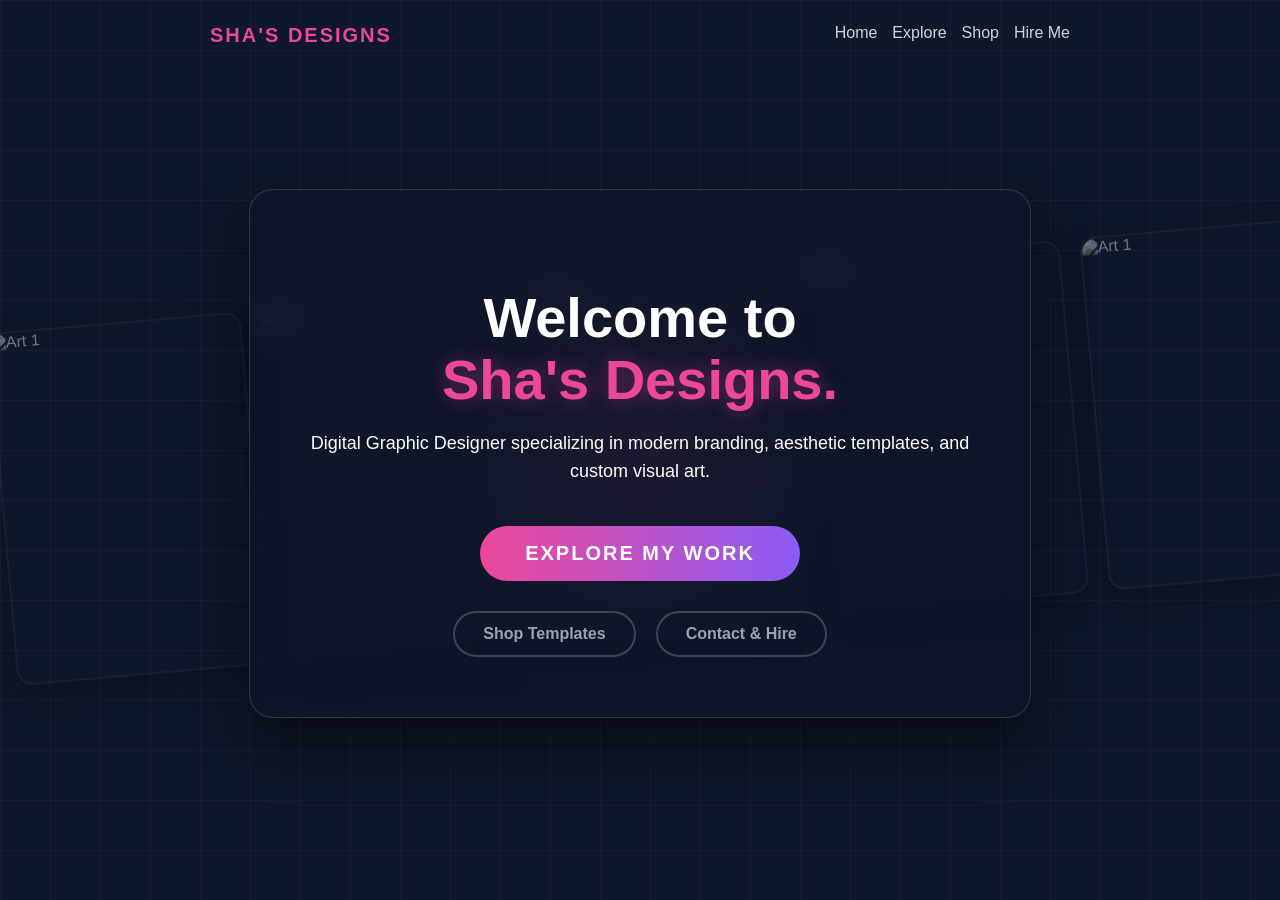
==== commit 72c29fc1: "Enhance hero section and implement scrolling gallery Updated styles for hero section and added scrol" ====
--- a/index.html
+++ b/index.html
@@ -6,6 +6,21 @@
   <title>Sha's Designs | Home</title>
   <link rel="stylesheet" href="style.css">
   <style>
+    /* ========================================== */
+    /* STUDIO GRID BACKGROUND                     */
+    /* ========================================== */
+    body {
+      background-color: #0f172a; /* Slightly deeper dark */
+      background-image: 
+        linear-gradient(rgba(255, 255, 255, 0.03) 1px, transparent 1px),
+        linear-gradient(90deg, rgba(255, 255, 255, 0.03) 1px, transparent 1px);
+      background-size: 50px 50px;
+      overflow-x: hidden;
+    }
+
+    /* ========================================== */
+    /* ANIMATIONS                                 */
+    /* ========================================== */
     @keyframes fadeInUp {
       from { opacity: 0; transform: translateY(30px); }
       to { opacity: 1; transform: translateY(0); }
@@ -15,111 +30,127 @@
       50% { box-shadow: 0 0 35px rgba(236, 72, 153, 0.8); }
       100% { box-shadow: 0 0 15px rgba(236, 72, 153, 0.4); }
     }
-    @keyframes float {
-      0% { transform: translateY(0px) scale(1); }
-      33% { transform: translateY(-30px) scale(1.05); }
-      66% { transform: translateY(20px) scale(0.95); }
-      100% { transform: translateY(0px) scale(1); }
+    @keyframes scrollGallery {
+      0% { transform: translateX(0); }
+      100% { transform: translateX(-50%); } /* Scrolls half the width to loop perfectly */
     }
 
     .hero-wrapper {
       position: relative;
       width: 100%;
-      min-height: 80vh;
+      min-height: 85vh;
       display: flex;
       align-items: center;
       justify-content: center;
-      overflow: hidden;
-      margin-top: 20px;
-    }
-
-    .blob {
+    }
+
+    /* Ambient Glow */
+    .glow-orb {
       position: absolute;
-      filter: blur(90px);
-      z-index: -1;
-      opacity: 0.5;
-      animation: float 12s infinite ease-in-out;
-    }
-    .blob-1 { width: 300px; height: 300px; background: var(--primary-color); top: 10%; left: 10%; border-radius: 50%; }
-    .blob-2 { width: 250px; height: 250px; background: #8b5cf6; bottom: 10%; right: 15%; border-radius: 50%; animation-delay: -6s; }
-
+      width: 400px;
+      height: 400px;
+      background: radial-gradient(circle, rgba(236,72,153,0.15) 0%, rgba(0,0,0,0) 70%);
+      z-index: 0;
+      top: 50%;
+      left: 50%;
+      transform: translate(-50%, -50%);
+    }
+
+    /* ========================================== */
+    /* INFINITE SCROLLING GALLERY                 */
+    /* ========================================== */
+    .scrolling-wrapper {
+      position: absolute;
+      top: 50%;
+      left: 0;
+      width: 100vw;
+      transform: translateY(-50%) rotate(-5deg); /* Cool angled look */
+      z-index: 1;
+      opacity: 0.4; /* Keeps it in the background */
+      pointer-events: none;
+    }
+    
+    .scrolling-track {
+      display: flex;
+      width: 200%; /* Double width for the loop */
+      animation: scrollGallery 25s linear infinite;
+      gap: 20px;
+    }
+
+    .scrolling-track img {
+      width: 250px;
+      height: 350px;
+      object-fit: cover;
+      border-radius: 16px;
+      border: 2px solid rgba(255, 255, 255, 0.1);
+      box-shadow: 0 10px 30px rgba(0,0,0,0.5);
+    }
+
+    /* ========================================== */
+    /* FOREGROUND GLASS CARD                      */
+    /* ========================================== */
     .hero {
       text-align: center;
       max-width: 700px;
-      padding: 50px 30px;
-      z-index: 1;
-      background: rgba(31, 41, 55, 0.4);
-      backdrop-filter: blur(12px);
-      -webkit-backdrop-filter: blur(12px);
-      border: 1px solid rgba(255, 255, 255, 0.1);
+      padding: 60px 40px;
+      z-index: 10;
+      background: rgba(15, 23, 42, 0.6);
+      backdrop-filter: blur(16px);
+      -webkit-backdrop-filter: blur(16px);
+      border: 1px solid rgba(255, 255, 255, 0.15);
       border-radius: 24px;
+      box-shadow: 0 25px 50px rgba(0,0,0,0.5);
       opacity: 0;
       animation: fadeInUp 0.8s ease-out forwards;
     }
 
     .hero h1 {
-      font-size: 52px;
+      font-size: 56px;
       margin-bottom: 16px;
-      line-height: 1.2;
-      opacity: 0;
-      animation: fadeInUp 0.8s ease-out 0.2s forwards;
-    }
-
+      line-height: 1.1;
+    }
     .highlight {
       color: var(--primary-color);
-    }
-
+      text-shadow: 0 0 20px rgba(236, 72, 153, 0.4);
+    }
     .hero p {
       color: var(--text-main);
       font-size: 18px;
       margin-bottom: 40px;
       line-height: 1.6;
-      opacity: 0;
-      animation: fadeInUp 0.8s ease-out 0.4s forwards;
-    }
-
-    /* ========================================== */
-    /* NEW ACTION LAYOUT                          */
-    /* ========================================== */
-    .primary-action {
-      opacity: 0;
-      animation: fadeInUp 0.8s ease-out 0.6s forwards;
-      margin-bottom: 30px;
-    }
-    
-    /* Massive Glowing Explore Button */
+    }
+
+    /* Buttons */
     .btn-explore {
       display: inline-block;
       background: linear-gradient(90deg, #ec4899, #8b5cf6);
       color: white;
-      font-size: 22px;
+      font-size: 20px;
       font-weight: 800;
-      padding: 16px 40px;
+      padding: 16px 45px;
       border-radius: 50px;
       text-decoration: none;
       text-transform: uppercase;
-      letter-spacing: 1px;
+      letter-spacing: 2px;
       animation: gradientPulse 3s infinite;
       transition: transform 0.3s ease;
+      margin-bottom: 30px;
     }
     .btn-explore:hover {
       transform: scale(1.05);
     }
 
-    /* Secondary Actions (Shop & Hire) */
     .secondary-actions {
       display: flex;
       gap: 20px;
       justify-content: center;
       flex-wrap: wrap;
-      opacity: 0;
-      animation: fadeInUp 0.8s ease-out 0.8s forwards;
     }
     .btn-outline {
       background-color: transparent;
-      border: 2px solid var(--border-color);
+      border: 2px solid rgba(255, 255, 255, 0.2);
       color: var(--text-muted);
-      padding: 10px 24px;
+      padding: 12px 28px;
       border-radius: 50px;
       font-weight: bold;
       text-decoration: none;
@@ -127,34 +158,50 @@
     }
     .btn-outline:hover {
       border-color: var(--primary-color);
-      color: var(--text-main);
-      background-color: rgba(255, 255, 255, 0.05);
+      color: white;
+      background-color: rgba(236, 72, 153, 0.1);
     }
   </style>
 </head>
 <body>
 
-  <div id="nav-container" style="width: 100%; position: relative; z-index: 10;"></div>
-
-  <div class="container hero-wrapper">
-    <div class="blob blob-1"></div>
-    <div class="blob blob-2"></div>
-    
+  <div id="nav-container" style="width: 100%; position: relative; z-index: 50;"></div>
+
+  <div class="hero-wrapper">
+    
+    <!-- Central Pink Glow -->
+    <div class="glow-orb"></div>
+    
+    <!-- Infinite Scrolling Background (Angled) -->
+    <div class="scrolling-wrapper">
+      <div class="scrolling-track">
+        <!-- We duplicate the images so it loops seamlessly -->
+        <img src="https://via.placeholder.com/250x350/ec4899/ffffff?text=Art+1" alt="Art 1">
+        <img src="https://via.placeholder.com/250x350/8b5cf6/ffffff?text=Art+2" alt="Art 2">
+        <img src="https://via.placeholder.com/250x350/3b82f6/ffffff?text=Art+3" alt="Art 3">
+        <img src="https://via.placeholder.com/250x350/10b981/ffffff?text=Art+4" alt="Art 4">
+        <img src="https://via.placeholder.com/250x350/ec4899/ffffff?text=Art+1" alt="Art 1">
+        <img src="https://via.placeholder.com/250x350/8b5cf6/ffffff?text=Art+2" alt="Art 2">
+        <img src="https://via.placeholder.com/250x350/3b82f6/ffffff?text=Art+3" alt="Art 3">
+        <img src="https://via.placeholder.com/250x350/10b981/ffffff?text=Art+4" alt="Art 4">
+      </div>
+    </div>
+    
+    <!-- Foreground Card -->
     <div class="hero">
-      <h1>Welcome to <span class="highlight">Sha's Designs.</span></h1>
+      <h1>Welcome to <br><span class="highlight">Sha's Designs.</span></h1>
       <p>Digital Graphic Designer specializing in modern branding, aesthetic templates, and custom visual art.</p>
       
-      <!-- The Main Focus -->
-      <div class="primary-action">
+      <div>
         <a href="explore.html" class="btn-explore">Explore My Work</a>
       </div>
 
-      <!-- The Secondary Focus -->
       <div class="secondary-actions">
         <a href="shop.html" class="btn-outline">Shop Templates</a>
         <a href="hire.html" class="btn-outline">Contact & Hire</a>
       </div>
     </div>
+
   </div>
 
   <script src="nav.js"></script>
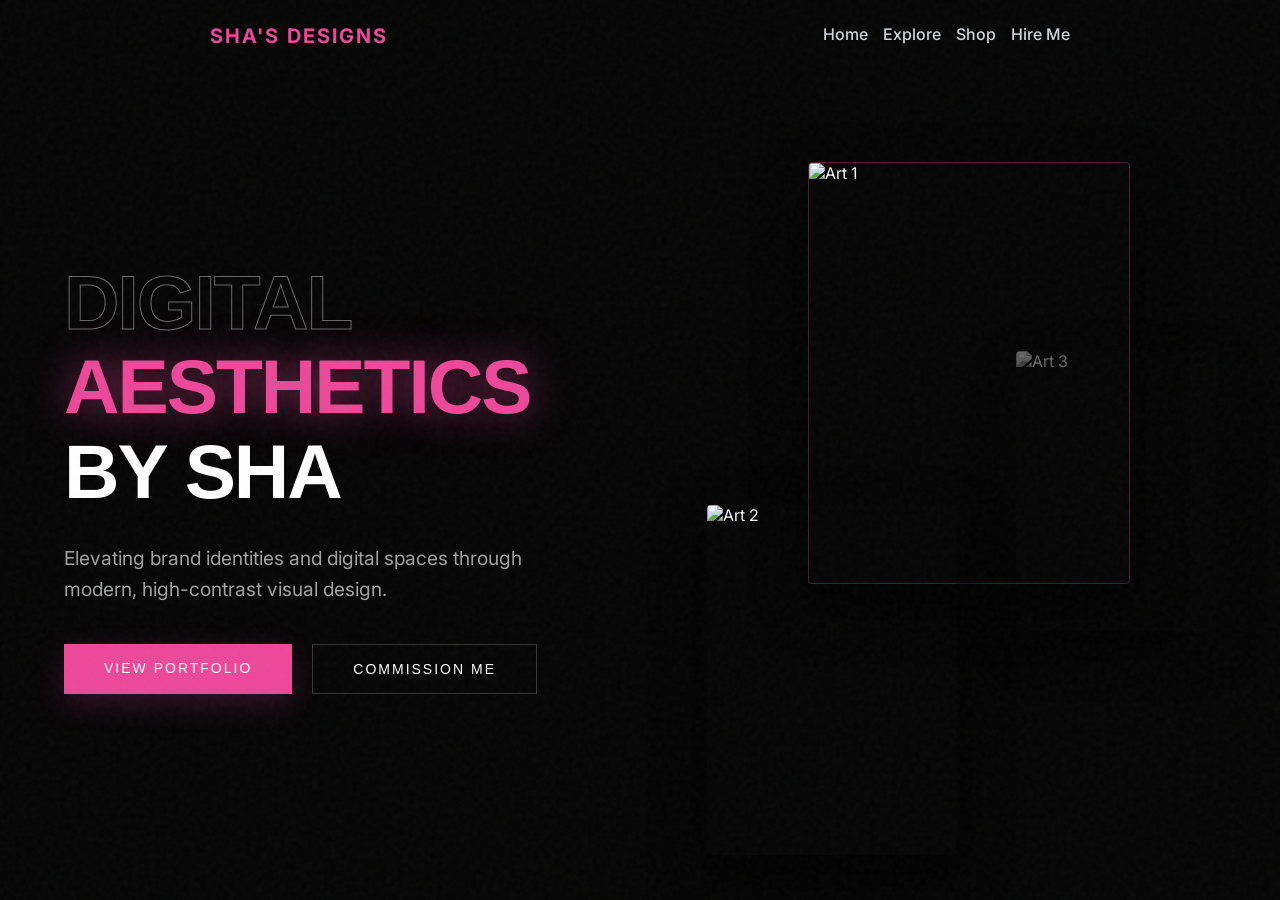
==== commit bcca0cdd: "Revamp index.html for studio aesthetic and layout Updated the title and modified styles for a high-e" ====
--- a/index.html
+++ b/index.html
@@ -3,203 +3,206 @@
 <head>
   <meta charset="UTF-8">
   <meta name="viewport" content="width=device-width, initial-scale=1.0">
-  <title>Sha's Designs | Home</title>
+  <title>Sha's Designs | Studio</title>
   <link rel="stylesheet" href="style.css">
   <style>
-    /* ========================================== */
-    /* STUDIO GRID BACKGROUND                     */
-    /* ========================================== */
+    /* HIGH-END STUDIO AESTHETIC */
+    @import url('https://fonts.googleapis.com/css2?family=Syncopate:wght@700&family=Inter:wght@300;500&display=swap');
+
     body {
-      background-color: #0f172a; /* Slightly deeper dark */
-      background-image: 
-        linear-gradient(rgba(255, 255, 255, 0.03) 1px, transparent 1px),
-        linear-gradient(90deg, rgba(255, 255, 255, 0.03) 1px, transparent 1px);
-      background-size: 50px 50px;
+      background-color: #050505; /* Deepest black */
+      color: #ffffff;
       overflow-x: hidden;
-    }
-
-    /* ========================================== */
-    /* ANIMATIONS                                 */
-    /* ========================================== */
-    @keyframes fadeInUp {
-      from { opacity: 0; transform: translateY(30px); }
-      to { opacity: 1; transform: translateY(0); }
-    }
-    @keyframes gradientPulse {
-      0% { box-shadow: 0 0 15px rgba(236, 72, 153, 0.4); }
-      50% { box-shadow: 0 0 35px rgba(236, 72, 153, 0.8); }
-      100% { box-shadow: 0 0 15px rgba(236, 72, 153, 0.4); }
-    }
-    @keyframes scrollGallery {
-      0% { transform: translateX(0); }
-      100% { transform: translateX(-50%); } /* Scrolls half the width to loop perfectly */
-    }
-
-    .hero-wrapper {
+      font-family: 'Inter', sans-serif;
+    }
+
+    .hero-container {
       position: relative;
       width: 100%;
-      min-height: 85vh;
+      min-height: 90vh;
       display: flex;
       align-items: center;
-      justify-content: center;
-    }
-
-    /* Ambient Glow */
-    .glow-orb {
+      padding: 0 5%;
+      box-sizing: border-box;
+    }
+
+    /* MASSIVE EDITORIAL TYPOGRAPHY */
+    .hero-text {
+      position: relative;
+      z-index: 10;
+      max-width: 800px;
+    }
+
+    .hero-text h1 {
+      font-family: 'Syncopate', sans-serif; /* Wide, high-fashion font */
+      font-size: clamp(2.5rem, 6vw, 6.5rem);
+      line-height: 1.1;
+      margin: 0;
+      text-transform: uppercase;
+      letter-spacing: -2px;
+    }
+
+    /* The Designer Outline Effect */
+    .text-outline {
+      color: transparent;
+      -webkit-text-stroke: 1px rgba(255, 255, 255, 0.4);
+    }
+
+    /* The Pink Glow Accent */
+    .text-glow {
+      color: #ec4899;
+      text-shadow: 0 0 40px rgba(236, 72, 153, 0.6);
+    }
+
+    .hero-text p {
+      font-size: 1.2rem;
+      color: #a3a3a3;
+      margin-top: 30px;
+      margin-bottom: 40px;
+      max-width: 500px;
+      line-height: 1.6;
+    }
+
+    /* CHIC BUTTONS (Sharp, not bubbly) */
+    .btn-group {
+      display: flex;
+      gap: 20px;
+    }
+
+    .btn-primary-chic {
+      background: #ec4899;
+      color: #fff;
+      padding: 16px 40px;
+      font-size: 14px;
+      font-family: 'Syncopate', sans-serif;
+      text-decoration: none;
+      text-transform: uppercase;
+      letter-spacing: 2px;
+      border-radius: 0px; /* Sharp corners scream high-end */
+      transition: all 0.3s ease;
+      box-shadow: 0 10px 30px rgba(236, 72, 153, 0.2);
+    }
+
+    .btn-primary-chic:hover {
+      background: #fff;
+      color: #000;
+      box-shadow: 0 10px 30px rgba(255, 255, 255, 0.3);
+    }
+
+    .btn-outline-chic {
+      background: transparent;
+      color: #fff;
+      border: 1px solid rgba(255, 255, 255, 0.2);
+      padding: 16px 40px;
+      font-size: 14px;
+      font-family: 'Syncopate', sans-serif;
+      text-decoration: none;
+      text-transform: uppercase;
+      letter-spacing: 2px;
+      border-radius: 0px;
+      transition: all 0.3s ease;
+    }
+
+    .btn-outline-chic:hover {
+      border-color: #ec4899;
+      color: #ec4899;
+    }
+
+    /* ASYMMETRICAL FLOATING ARTWORK */
+    .art-showcase {
       position: absolute;
-      width: 400px;
-      height: 400px;
-      background: radial-gradient(circle, rgba(236,72,153,0.15) 0%, rgba(0,0,0,0) 70%);
-      z-index: 0;
+      right: 5%;
       top: 50%;
-      left: 50%;
-      transform: translate(-50%, -50%);
-    }
-
-    /* ========================================== */
-    /* INFINITE SCROLLING GALLERY                 */
-    /* ========================================== */
-    .scrolling-wrapper {
+      transform: translateY(-50%);
+      width: 45%;
+      height: 70vh;
+      pointer-events: none;
+    }
+
+    .art-showcase img {
       position: absolute;
-      top: 50%;
-      left: 0;
-      width: 100vw;
-      transform: translateY(-50%) rotate(-5deg); /* Cool angled look */
-      z-index: 1;
-      opacity: 0.4; /* Keeps it in the background */
-      pointer-events: none;
-    }
-    
-    .scrolling-track {
-      display: flex;
-      width: 200%; /* Double width for the loop */
-      animation: scrollGallery 25s linear infinite;
-      gap: 20px;
-    }
-
-    .scrolling-track img {
+      border-radius: 4px;
+      box-shadow: 0 20px 50px rgba(0,0,0,0.8);
+      transition: transform 0.5s ease;
+    }
+
+    .art-1 {
+      width: 320px;
+      height: 420px;
+      object-fit: cover;
+      right: 15%;
+      top: 0;
+      z-index: 2;
+      border: 1px solid rgba(236, 72, 153, 0.3);
+    }
+
+    .art-2 {
       width: 250px;
       height: 350px;
       object-fit: cover;
-      border-radius: 16px;
-      border: 2px solid rgba(255, 255, 255, 0.1);
-      box-shadow: 0 10px 30px rgba(0,0,0,0.5);
-    }
-
-    /* ========================================== */
-    /* FOREGROUND GLASS CARD                      */
-    /* ========================================== */
-    .hero {
-      text-align: center;
-      max-width: 700px;
-      padding: 60px 40px;
-      z-index: 10;
-      background: rgba(15, 23, 42, 0.6);
-      backdrop-filter: blur(16px);
-      -webkit-backdrop-filter: blur(16px);
-      border: 1px solid rgba(255, 255, 255, 0.15);
-      border-radius: 24px;
-      box-shadow: 0 25px 50px rgba(0,0,0,0.5);
-      opacity: 0;
-      animation: fadeInUp 0.8s ease-out forwards;
-    }
-
-    .hero h1 {
-      font-size: 56px;
-      margin-bottom: 16px;
-      line-height: 1.1;
-    }
-    .highlight {
-      color: var(--primary-color);
-      text-shadow: 0 0 20px rgba(236, 72, 153, 0.4);
-    }
-    .hero p {
-      color: var(--text-main);
-      font-size: 18px;
-      margin-bottom: 40px;
-      line-height: 1.6;
-    }
-
-    /* Buttons */
-    .btn-explore {
-      display: inline-block;
-      background: linear-gradient(90deg, #ec4899, #8b5cf6);
-      color: white;
-      font-size: 20px;
-      font-weight: 800;
-      padding: 16px 45px;
-      border-radius: 50px;
-      text-decoration: none;
-      text-transform: uppercase;
-      letter-spacing: 2px;
-      animation: gradientPulse 3s infinite;
-      transition: transform 0.3s ease;
-      margin-bottom: 30px;
-    }
-    .btn-explore:hover {
-      transform: scale(1.05);
-    }
-
-    .secondary-actions {
-      display: flex;
-      gap: 20px;
-      justify-content: center;
-      flex-wrap: wrap;
-    }
-    .btn-outline {
-      background-color: transparent;
-      border: 2px solid rgba(255, 255, 255, 0.2);
-      color: var(--text-muted);
-      padding: 12px 28px;
-      border-radius: 50px;
-      font-weight: bold;
-      text-decoration: none;
-      transition: all 0.3s ease;
-    }
-    .btn-outline:hover {
-      border-color: var(--primary-color);
-      color: white;
-      background-color: rgba(236, 72, 153, 0.1);
+      right: 45%;
+      bottom: -10%;
+      z-index: 3;
+    }
+
+    .art-3 {
+      width: 200px;
+      height: 280px;
+      object-fit: cover;
+      right: 0;
+      top: 30%;
+      z-index: 1;
+      opacity: 0.4;
+      filter: grayscale(100%);
+    }
+
+    /* Film Noise Texture Overlay */
+    .noise-overlay {
+      position: fixed;
+      top: 0; left: 0; width: 100vw; height: 100vh;
+      pointer-events: none;
+      z-index: 999;
+      opacity: 0.04;
+      background-image: url("data:image/svg+xml,%3Csvg viewBox='0 0 200 200' xmlns='http://www.w3.org/2000/svg'%3E%3Cfilter id='noiseFilter'%3E%3CfeTurbulence type='fractalNoise' baseFrequency='0.8' numOctaves='3' stitchTiles='stitch'/%3E%3C/filter%3E%3Crect width='100%25' height='100%25' filter='url(%23noiseFilter)'/%3E%3C/svg%3E");
+    }
+
+    /* Mobile adjustments */
+    @media (max-width: 900px) {
+      .hero-container { flex-direction: column; justify-content: center; text-align: left; padding-top: 10vh; }
+      .art-showcase { position: relative; width: 100%; height: 400px; margin-top: 50px; right: 0; top: 0; transform: none; }
+      .art-1 { right: 50%; transform: translateX(50%); top: 0; }
+      .art-2, .art-3 { display: none; }
+      .btn-group { flex-direction: column; width: 100%; max-width: 300px; }
+      .btn-primary-chic, .btn-outline-chic { text-align: center; }
     }
   </style>
 </head>
 <body>
-
+  
+  <div class="noise-overlay"></div>
   <div id="nav-container" style="width: 100%; position: relative; z-index: 50;"></div>
 
-  <div class="hero-wrapper">
+  <div class="hero-container">
     
-    <!-- Central Pink Glow -->
-    <div class="glow-orb"></div>
-    
-    <!-- Infinite Scrolling Background (Angled) -->
-    <div class="scrolling-wrapper">
-      <div class="scrolling-track">
-        <!-- We duplicate the images so it loops seamlessly -->
-        <img src="https://via.placeholder.com/250x350/ec4899/ffffff?text=Art+1" alt="Art 1">
-        <img src="https://via.placeholder.com/250x350/8b5cf6/ffffff?text=Art+2" alt="Art 2">
-        <img src="https://via.placeholder.com/250x350/3b82f6/ffffff?text=Art+3" alt="Art 3">
-        <img src="https://via.placeholder.com/250x350/10b981/ffffff?text=Art+4" alt="Art 4">
-        <img src="https://via.placeholder.com/250x350/ec4899/ffffff?text=Art+1" alt="Art 1">
-        <img src="https://via.placeholder.com/250x350/8b5cf6/ffffff?text=Art+2" alt="Art 2">
-        <img src="https://via.placeholder.com/250x350/3b82f6/ffffff?text=Art+3" alt="Art 3">
-        <img src="https://via.placeholder.com/250x350/10b981/ffffff?text=Art+4" alt="Art 4">
+    <div class="hero-text">
+      <h1>
+        <span class="text-outline">Digital</span><br>
+        <span class="text-glow">Aesthetics</span><br>
+        By Sha
+      </h1>
+      <p>Elevating brand identities and digital spaces through modern, high-contrast visual design.</p>
+      
+      <div class="btn-group">
+        <a href="explore.html" class="btn-primary-chic">View Portfolio</a>
+        <a href="hire.html" class="btn-outline-chic">Commission Me</a>
       </div>
     </div>
-    
-    <!-- Foreground Card -->
-    <div class="hero">
-      <h1>Welcome to <br><span class="highlight">Sha's Designs.</span></h1>
-      <p>Digital Graphic Designer specializing in modern branding, aesthetic templates, and custom visual art.</p>
-      
-      <div>
-        <a href="explore.html" class="btn-explore">Explore My Work</a>
-      </div>
-
-      <div class="secondary-actions">
-        <a href="shop.html" class="btn-outline">Shop Templates</a>
-        <a href="hire.html" class="btn-outline">Contact & Hire</a>
-      </div>
+
+    <!-- Replace these placeholder links with her actual best artworks -->
+    <div class="art-showcase">
+      <img src="https://via.placeholder.com/320x420/ec4899/ffffff?text=Main+Piece" class="art-1" alt="Art 1">
+      <img src="https://via.placeholder.com/250x350/111111/ec4899?text=Secondary+Art" class="art-2" alt="Art 2">
+      <img src="https://via.placeholder.com/200x280/8b5cf6/ffffff?text=Abstract" class="art-3" alt="Art 3">
     </div>
 
   </div>
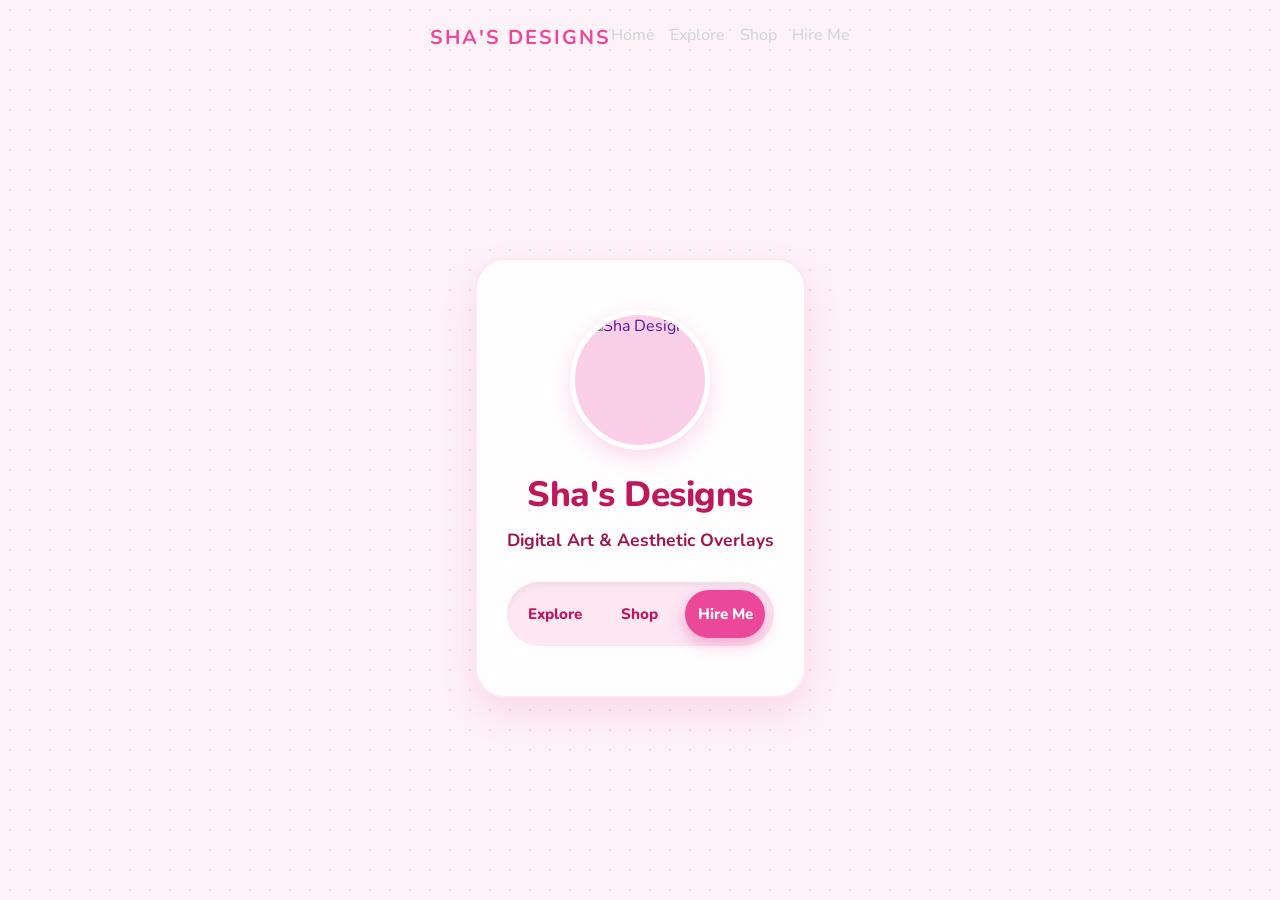
==== commit deada623: "Update index.html" ====
--- a/index.html
+++ b/index.html
@@ -3,208 +3,135 @@
 <head>
   <meta charset="UTF-8">
   <meta name="viewport" content="width=device-width, initial-scale=1.0">
-  <title>Sha's Designs | Studio</title>
+  <title>Sha's Designs</title>
   <link rel="stylesheet" href="style.css">
+  <link href="https://fonts.googleapis.com/css2?family=Nunito:wght@400;700;800&display=swap" rel="stylesheet">
   <style>
-    /* HIGH-END STUDIO AESTHETIC */
-    @import url('https://fonts.googleapis.com/css2?family=Syncopate:wght@700&family=Inter:wght@300;500&display=swap');
-
     body {
-      background-color: #050505; /* Deepest black */
-      color: #ffffff;
-      overflow-x: hidden;
-      font-family: 'Inter', sans-serif;
+      background-color: #fdf2f8; /* Soft blush pink background */
+      color: #4c1d95;
+      font-family: 'Nunito', sans-serif;
+      margin: 0;
+      padding: 0;
+      background-image: radial-gradient(#fbcfe8 1px, transparent 1px);
+      background-size: 20px 20px; /* Cute dot grid */
     }
 
     .hero-container {
-      position: relative;
-      width: 100%;
-      min-height: 90vh;
       display: flex;
+      justify-content: center;
       align-items: center;
-      padding: 0 5%;
-      box-sizing: border-box;
+      min-height: 85vh;
+      padding: 20px;
     }
 
-    /* MASSIVE EDITORIAL TYPOGRAPHY */
-    .hero-text {
-      position: relative;
-      z-index: 10;
-      max-width: 800px;
+    .profile-card {
+      background: rgba(255, 255, 255, 0.85);
+      backdrop-filter: blur(10px);
+      border-radius: 30px;
+      padding: 50px 30px;
+      max-width: 450px;
+      width: 100%;
+      text-align: center;
+      box-shadow: 0 15px 35px rgba(236, 72, 153, 0.15);
+      border: 2px solid #fce7f3;
     }
 
-    .hero-text h1 {
-      font-family: 'Syncopate', sans-serif; /* Wide, high-fashion font */
-      font-size: clamp(2.5rem, 6vw, 6.5rem);
-      line-height: 1.1;
-      margin: 0;
-      text-transform: uppercase;
-      letter-spacing: -2px;
+    .avatar {
+      width: 130px;
+      height: 130px;
+      background-color: #fbcfe8;
+      border-radius: 50%;
+      margin: 0 auto 20px;
+      border: 5px solid white;
+      box-shadow: 0 8px 20px rgba(236, 72, 153, 0.2);
+      overflow: hidden;
     }
 
-    /* The Designer Outline Effect */
-    .text-outline {
-      color: transparent;
-      -webkit-text-stroke: 1px rgba(255, 255, 255, 0.4);
+    /* You can put her logo or a cute illustration here */
+    .avatar img {
+      width: 100%;
+      height: 100%;
+      object-fit: cover;
     }
 
-    /* The Pink Glow Accent */
-    .text-glow {
-      color: #ec4899;
-      text-shadow: 0 0 40px rgba(236, 72, 153, 0.6);
+    .profile-card h1 {
+      margin: 0;
+      font-size: 2.2rem;
+      color: #be185d;
+      font-weight: 800;
+      letter-spacing: -0.5px;
     }
 
-    .hero-text p {
-      font-size: 1.2rem;
-      color: #a3a3a3;
-      margin-top: 30px;
-      margin-bottom: 40px;
-      max-width: 500px;
-      line-height: 1.6;
+    .profile-card p {
+      color: #9d174d;
+      font-size: 1.1rem;
+      margin-top: 10px;
+      margin-bottom: 30px;
+      font-weight: 700;
     }
 
-    /* CHIC BUTTONS (Sharp, not bubbly) */
-    .btn-group {
+    /* THE UNIQUE TAB FEATURE */
+    .tab-container {
+      background: #fce7f3;
+      border-radius: 50px;
+      padding: 8px;
       display: flex;
-      gap: 20px;
+      justify-content: space-between;
+      gap: 5px;
+      box-shadow: inset 0 4px 6px rgba(0,0,0,0.05);
     }
 
-    .btn-primary-chic {
-      background: #ec4899;
-      color: #fff;
-      padding: 16px 40px;
-      font-size: 14px;
-      font-family: 'Syncopate', sans-serif;
+    .tab-btn {
+      flex: 1;
       text-decoration: none;
-      text-transform: uppercase;
-      letter-spacing: 2px;
-      border-radius: 0px; /* Sharp corners scream high-end */
-      transition: all 0.3s ease;
-      box-shadow: 0 10px 30px rgba(236, 72, 153, 0.2);
+      color: #be185d;
+      font-weight: 800;
+      padding: 14px 0;
+      border-radius: 40px;
+      font-size: 0.95rem;
+      transition: all 0.3s cubic-bezier(0.4, 0, 0.2, 1);
     }
 
-    .btn-primary-chic:hover {
-      background: #fff;
-      color: #000;
-      box-shadow: 0 10px 30px rgba(255, 255, 255, 0.3);
+    .tab-btn:hover {
+      background: rgba(255, 255, 255, 0.5);
+      transform: translateY(-2px);
     }
 
-    .btn-outline-chic {
-      background: transparent;
-      color: #fff;
-      border: 1px solid rgba(255, 255, 255, 0.2);
-      padding: 16px 40px;
-      font-size: 14px;
-      font-family: 'Syncopate', sans-serif;
-      text-decoration: none;
-      text-transform: uppercase;
-      letter-spacing: 2px;
-      border-radius: 0px;
-      transition: all 0.3s ease;
+    .tab-btn.highlight {
+      background: #ec4899;
+      color: white;
+      box-shadow: 0 6px 15px rgba(236, 72, 153, 0.4);
     }
 
-    .btn-outline-chic:hover {
-      border-color: #ec4899;
-      color: #ec4899;
+    .tab-btn.highlight:hover {
+      background: #db2777;
     }
 
-    /* ASYMMETRICAL FLOATING ARTWORK */
-    .art-showcase {
-      position: absolute;
-      right: 5%;
-      top: 50%;
-      transform: translateY(-50%);
-      width: 45%;
-      height: 70vh;
-      pointer-events: none;
-    }
-
-    .art-showcase img {
-      position: absolute;
-      border-radius: 4px;
-      box-shadow: 0 20px 50px rgba(0,0,0,0.8);
-      transition: transform 0.5s ease;
-    }
-
-    .art-1 {
-      width: 320px;
-      height: 420px;
-      object-fit: cover;
-      right: 15%;
-      top: 0;
-      z-index: 2;
-      border: 1px solid rgba(236, 72, 153, 0.3);
-    }
-
-    .art-2 {
-      width: 250px;
-      height: 350px;
-      object-fit: cover;
-      right: 45%;
-      bottom: -10%;
-      z-index: 3;
-    }
-
-    .art-3 {
-      width: 200px;
-      height: 280px;
-      object-fit: cover;
-      right: 0;
-      top: 30%;
-      z-index: 1;
-      opacity: 0.4;
-      filter: grayscale(100%);
-    }
-
-    /* Film Noise Texture Overlay */
-    .noise-overlay {
-      position: fixed;
-      top: 0; left: 0; width: 100vw; height: 100vh;
-      pointer-events: none;
-      z-index: 999;
-      opacity: 0.04;
-      background-image: url("data:image/svg+xml,%3Csvg viewBox='0 0 200 200' xmlns='http://www.w3.org/2000/svg'%3E%3Cfilter id='noiseFilter'%3E%3CfeTurbulence type='fractalNoise' baseFrequency='0.8' numOctaves='3' stitchTiles='stitch'/%3E%3C/filter%3E%3Crect width='100%25' height='100%25' filter='url(%23noiseFilter)'/%3E%3C/svg%3E");
-    }
-
-    /* Mobile adjustments */
-    @media (max-width: 900px) {
-      .hero-container { flex-direction: column; justify-content: center; text-align: left; padding-top: 10vh; }
-      .art-showcase { position: relative; width: 100%; height: 400px; margin-top: 50px; right: 0; top: 0; transform: none; }
-      .art-1 { right: 50%; transform: translateX(50%); top: 0; }
-      .art-2, .art-3 { display: none; }
-      .btn-group { flex-direction: column; width: 100%; max-width: 300px; }
-      .btn-primary-chic, .btn-outline-chic { text-align: center; }
-    }
   </style>
 </head>
 <body>
   
-  <div class="noise-overlay"></div>
-  <div id="nav-container" style="width: 100%; position: relative; z-index: 50;"></div>
+  <div id="nav-container"></div>
 
   <div class="hero-container">
-    
-    <div class="hero-text">
-      <h1>
-        <span class="text-outline">Digital</span><br>
-        <span class="text-glow">Aesthetics</span><br>
-        By Sha
-      </h1>
-      <p>Elevating brand identities and digital spaces through modern, high-contrast visual design.</p>
+    <div class="profile-card">
       
-      <div class="btn-group">
-        <a href="explore.html" class="btn-primary-chic">View Portfolio</a>
-        <a href="hire.html" class="btn-outline-chic">Commission Me</a>
+      <div class="avatar">
+        <!-- Add a cute image of her logo or avatar here -->
+        <img src="https://via.placeholder.com/150/fbcfe8/be185d?text=Sha" alt="Sha Designs">
       </div>
+      
+      <h1>Sha's Designs</h1>
+      <p>Digital Art & Aesthetic Overlays</p>
+      
+      <div class="tab-container">
+        <a href="explore.html" class="tab-btn">Explore</a>
+        <a href="shop.html" class="tab-btn">Shop</a>
+        <a href="hire.html" class="tab-btn highlight">Hire Me</a>
+      </div>
+
     </div>
-
-    <!-- Replace these placeholder links with her actual best artworks -->
-    <div class="art-showcase">
-      <img src="https://via.placeholder.com/320x420/ec4899/ffffff?text=Main+Piece" class="art-1" alt="Art 1">
-      <img src="https://via.placeholder.com/250x350/111111/ec4899?text=Secondary+Art" class="art-2" alt="Art 2">
-      <img src="https://via.placeholder.com/200x280/8b5cf6/ffffff?text=Abstract" class="art-3" alt="Art 3">
-    </div>
-
   </div>
 
   <script src="nav.js"></script>
